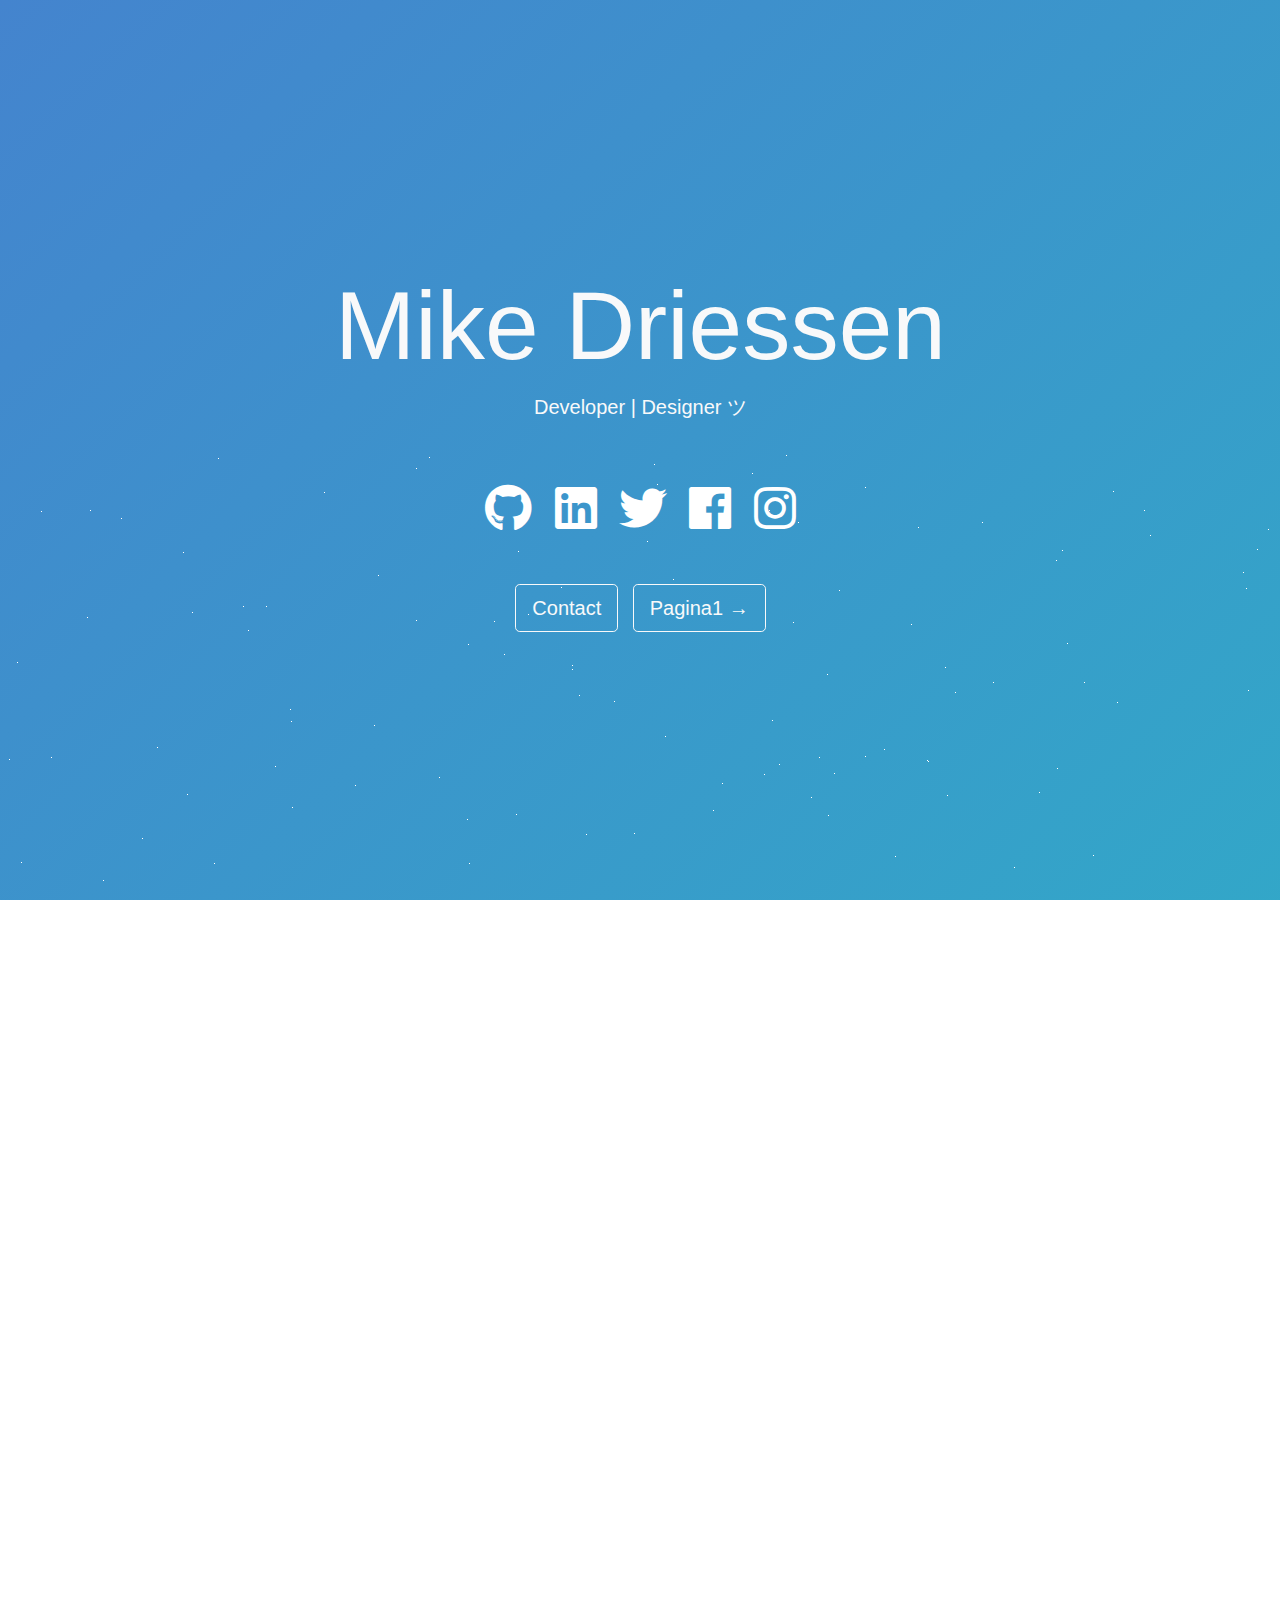
==== index.html @ 8959408a "Added current HTML and CSS makeup" ====
<!DOCTYPE html>
<html data-lt-installed=true style="" lang="en-US">
<head>
	<meta charset=utf-8>
	<meta name=viewport content="width=device-width,initial-scale=1">
	<meta name=theme-color content=#000000>
	<meta name=description content="Mike Driessen - Portfolio">
	<meta property=twitter:image content=/social-image.png>
	<meta property=og:image content=/social-image.png>
	<title>Mike Driessen - Portfolio</title>
	<link rel="stylesheet" href="main.css">
	<link rel="icon" type="image/x-icon" href="images/favicon.ico">
</head>

<body>
	<noscript class=sf-hidden>You need to enable JavaScript to run this app!</noscript>
	<div id=home class="title bg-transparent bgstyle text-light min-vh-100 d-flex align-content-center align-items-center flex-wrap m-0 jumbotron jumbotron-fluid" style="overflow:hidden;background:rgba(0,0,0,0) linear-gradient(136deg,rgb(68,132,206),rgb(26,215,192),rgb(255,155,17),rgb(155,89,182),rgb(255,127,127),rgb(236,240,241)) repeat scroll 0% 0% / 1200% 1200%">
	<div id=stars></div>
		<div class="text-center container">
			<h1 class=display-1>Mike Driessen</h1>
			<div class="Typist lead typist">Developer | Designer ツ</div>
			<div class=p-5>
				<a target=_blank rel="noopener noreferrer" aria-label="Mike's GitHub" href=https://github.com/><i class="fab fa-github fa-3x socialicons"></i></a>
				<a target=_blank rel="noopener noreferrer" aria-label="Mike's LinkedIn" href=https://www.linkedin.com/><i class="fab fa-linkedin fa-3x socialicons"></i></a>
				<a target=_blank rel="noopener noreferrer" aria-label="Mike's Twitter DMs" href=https://www.twitter.com/><i class="fab fa-twitter fa-3x socialicons"></i></a>
				<a target=_blank rel="noopener noreferrer" aria-label="Mike's Facebook" href=https://www.facebook.com/><i class="fab fa-facebook fa-3x socialicons"></i></a>
				<a target=_blank rel="noopener noreferrer" aria-label="Mike's Instagram" href=https://www.instagram.com/><i class="fab fa-instagram fa-3x socialicons"></i></a>
				
				
			</div>
			<!--
			NOW YOU KNOW :)
			<a class="btn btn-outline-light btn-lg" role=button aria-label="Learn more about me" href="https://github.com/" target="_blank">résumé</a>
			<a class="btn btn-outline-light btn-lg" role=button aria-label="Learn more about me" href="https://github.com/" target="_blank" style="margin-left: 10px;">blog</a>
			-->
			<a class="btn btn-outline-light btn-lg" role=button aria-label="Contact" href="mailto:mlh.driessen@live.nl" target="_blank">Contact</a>
			<a class="btn btn-outline-light btn-lg" role=button aria-label="Pagina1" href="Pagina1.html" style="margin-left: 10px;">Pagina1 →</a>
		</div>
	</div>
</body>
</html>
---- main.css ----
.fab {
    -moz-osx-font-smoothing: grayscale;
    -webkit-font-smoothing: antialiased;
    display: inline-block;
    font-style: normal;
    font-variant: normal;
    text-rendering: auto;
    line-height: 1;
}
.fa-3x {
    font-size: 3em;
}
@keyframes fa-spin {
    0% {
        transform: rotate(0deg);
    }
    to {
        transform: rotate(1turn);
    }
}
.fa-facebook:before {
    content: "\f09a";
}
.fa-github:before {
    content: "\f09b";
}
.fa-instagram:before {
    content: "\f16d";
}
.fa-linkedin:before {
    content: "\f08c";
}
.fa-twitter:before {
    content: "\f099";
}
@font-face {
    font-family: "Font Awesome 5 Brands";
    font-style: normal;
    font-weight: normal;
    src: url([data-uri])
        format("woff2");
}
.fab {
    font-family: "Font Awesome 5 Brands";
}


:root {
    --blue: #007bff;
    --indigo: #6610f2;
    --purple: #6f42c1;
    --pink: #e83e8c;
    --red: #dc3545;
    --orange: #fd7e14;
    --yellow: #ffc107;
    --green: #28a745;
    --teal: #20c997;
    --cyan: #17a2b8;
    --white: #fff;
    --gray: #6c757d;
    --gray-dark: #343a40;
    --primary: #007bff;
    --secondary: #6c757d;
    --success: #28a745;
    --info: #17a2b8;
    --warning: #ffc107;
    --danger: #dc3545;
    --light: #f8f9fa;
    --dark: #343a40;
    --breakpoint-xs: 0;
    --breakpoint-sm: 576px;
    --breakpoint-md: 768px;
    --breakpoint-lg: 992px;
    --breakpoint-xl: 1200px;
    --font-family-sans-serif: -apple-system, Inter, BlinkMacSystemFont, "Segoe UI", Roboto, "Helvetica Neue", Arial, "Noto Sans", sans-serif, "Apple Color Emoji", "Segoe UI Emoji", "Segoe UI Symbol", "Noto Color Emoji";
    --font-family-monospace: SFMono-Regular, Menlo, Monaco, Consolas, "Liberation Mono", "Courier New", monospace;
}
*,
:after,
:before {
    box-sizing: border-box;
}
html {
    font-family: sans-serif;
    line-height: 1.15;
    -webkit-text-size-adjust: 100%;
    -webkit-tap-highlight-color: rgba(0, 0, 0, 0);
}
body {
    font-size: 1rem;
    font-weight: 400;
    line-height: 1.5;
    color: #212529;
    text-align: left;
    background-color: #fff;
}
h1 {
    margin-top: 0;
}
a {
    color: #007bff;
    text-decoration: none;
    background-color: transparent;
}
a:hover {
    color: #0056b3;
    text-decoration: underline;
}
a:not([href]):not([class]),
a:not([href]):not([class]):hover {
    color: inherit;
    text-decoration: none;
}
[role="button"] {
    cursor: pointer;
}
::-webkit-file-upload-button {
    font: inherit;
    -webkit-appearance: button;
}
h1 {
    margin-bottom: 0.5rem;
}
.lead {
    font-size: 1.25rem;
}
.lead {
    font-weight: 300;
}
.display-1 {
    font-weight: 300;
    line-height: 1.2;
}
.container {
    width: 100%;
    padding-right: 15px;
    padding-left: 15px;
    margin-right: auto;
    margin-left: auto;
}
@media (min-width: 576px) {
    .container {
        max-width: 540px;
    }
}
@media (min-width: 768px) {
    .container {
        max-width: 720px;
    }
}
@media (min-width: 992px) {
    .container {
        max-width: 960px;
    }
}
@media (min-width: 1200px) {
    .container {
        max-width: 1140px;
    }
}
.btn {
    display: inline-block;
    font-weight: 400;
    text-align: center;
    vertical-align: middle;
    -webkit-user-select: none;
    -ms-user-select: none;
    user-select: none;
    background-color: transparent;
    border: 1px solid transparent;
    transition: color 0.15s ease-in-out, background-color 0.15s ease-in-out, border-color 0.15s ease-in-out, box-shadow 0.15s ease-in-out;
}
@media (prefers-reduced-motion: reduce) {
    .btn {
        transition: none;
    }
}
.btn:hover {
    color: #212529;
    text-decoration: none;
}
.btn.focus,
.btn:focus {
    outline: 0;
    box-shadow: 0 0 0 0.2rem rgba(0, 123, 255, 0.25);
}
.btn.disabled,
.btn:disabled {
    opacity: 0.65;
}
.btn:not(:disabled):not(.disabled) {
    cursor: pointer;
}
.btn-outline-light {
    color: #f8f9fa;
    border-color: #f8f9fa;
}
.btn-outline-light:hover {
    color: #212529;
    background-color: #f8f9fa;
    border-color: #f8f9fa;
}
.btn-outline-light.focus,
.btn-outline-light:focus {
    box-shadow: 0 0 0 0.2rem rgba(248, 249, 250, 0.5);
}
.btn-outline-light.disabled,
.btn-outline-light:disabled {
    color: #f8f9fa;
    background-color: transparent;
}
.btn-outline-light:not(:disabled):not(.disabled).active,
.btn-outline-light:not(:disabled):not(.disabled):active,
.show > .btn-outline-light.dropdown-toggle {
    color: #212529;
    background-color: #f8f9fa;
    border-color: #f8f9fa;
}
.btn-outline-light:not(:disabled):not(.disabled).active:focus,
.btn-outline-light:not(:disabled):not(.disabled):active:focus,
.show > .btn-outline-light.dropdown-toggle:focus {
    box-shadow: 0 0 0 0.2rem rgba(248, 249, 250, 0.5);
}
.btn-lg {
    padding: 0.5rem 1rem;
    font-size: 1.25rem;
    line-height: 1.5;
    border-radius: 0.3rem;
}
.jumbotron {
    padding: 2rem 1rem;
    margin-bottom: 2rem;
}
@media (min-width: 576px) {
    .jumbotron {
        padding: 4rem 2rem;
    }
}
.jumbotron-fluid {
    padding-right: 0;
    padding-left: 0;
    border-radius: 0;
}
@-webkit-keyframes progress-bar-stripes {
    0% {
        background-position: 1rem 0;
    }
    to {
        background-position: 0 0;
    }
}
@keyframes progress-bar-stripes {
    0% {
        background-position: 1rem 0;
    }
    to {
        background-position: 0 0;
    }
}
@-webkit-keyframes spinner-border {
    to {
        transform: rotate(1turn);
    }
}
@keyframes spinner-border {
    to {
        transform: rotate(1turn);
    }
}
@-webkit-keyframes spinner-grow {
    0% {
        transform: scale(0);
    }
    50% {
        opacity: 1;
        transform: none;
    }
}
@keyframes spinner-grow {
    0% {
        transform: scale(0);
    }
    50% {
        opacity: 1;
        transform: none;
    }
}
.bg-transparent {
    background-color: transparent !important;
}
.d-flex {
    display: flex !important;
}
.flex-wrap {
    flex-wrap: wrap !important;
}
.align-items-center {
    align-items: center !important;
}
.align-content-center {
    align-content: center !important;
}
@supports ((position: -webkit-sticky) or (position: sticky)) {
    .sticky-top {
        position: -webkit-sticky;
        position: sticky;
        top: 0;
        z-index: 1020;
    }
}
.min-vh-100 {
    min-height: 100vh !important;
}
.m-0 {
    margin: 0 !important;
}
.p-5 {
    padding: 3rem !important;
}
.text-center {
    text-align: center !important;
}
.text-light {
    color: #f8f9fa !important;
}
@-webkit-keyframes animStar {
    0% {
        transform: translateY(0);
    }
    to {
        transform: translateY(-2000px);
    }
}
@keyframes animStar {
    0% {
        transform: translateY(0);
    }
    to {
        transform: translateY(-2000px);
    }
}
@-webkit-keyframes BackgroundAnimation {
    0% {
        background-position: 0 7%;
    }
    50% {
        background-position: 100% 94%;
    }
    to {
        background-position: 0 7%;
    }
}
@keyframes BackgroundAnimation {
    0% {
        background-position: 0 7%;
    }
    50% {
        background-position: 100% 94%;
    }
    to {
        background-position: 0 7%;
    }
}
@-webkit-keyframes progress {
    0% {
        transform: scaleX(0);
        transform-origin: left;
    }
    to {
        transform-origin: left;
        transform: scaleX(1);
    }
}
@keyframes progress {
    0% {
        transform: scaleX(0);
        transform-origin: left;
    }
    to {
        transform-origin: left;
        transform: scaleX(1);
    }
}
html {
    font-size: 14px;
    scroll-behavior: smooth;
}
@media (min-width: 768px) {
    html {
        font-size: 16px;
    }
}
body {
    margin: 0;
    font-family: -apple-system, Inter, BlinkMacSystemFont, "Segoe UI", "Roboto", "Oxygen", "Ubuntu", "Cantarell", "Fira Sans", "Droid Sans", "Helvetica Neue", sans-serif;
    -webkit-font-smoothing: antialiased;
    -moz-osx-font-smoothing: grayscale;
}
.bgstyle {
    background-size: 1200% 1200%;
    -webkit-animation: BackgroundAnimation 70s ease infinite;
    animation: BackgroundAnimation 70s ease infinite;
}
.socialicons {
    color: #fff;
}
.socialicons,
.socialicons:hover {
    padding-left: 5px;
    padding-right: 5px;
    transition: all 0.8s;
    margin: 4px;
}
.socialicons:hover {
    color: #000;
}
.title {
    height: 100%;
    left: 0;
    right: 0;
    color: #fff;
    text-align: center;
    margin-top: 0;
}
.typist {
    min-height: 6rem;
}
@media (min-width: 360px) {
    .typist {
        min-height: 4rem;
    }
}
@media (min-width: 768px) {
    .typist {
        min-height: 2.5rem;
    }
}
#stars {
    -webkit-animation: animStar 50s linear infinite;
    animation: animStar 50s linear infinite;
}
#stars,
#stars:after {
    width: 1px;
    height: 1px;
    background: transparent;
    box-shadow: 779px 1331px #fff, 324px 42px #fff, 303px 586px #fff, 1312px 276px #fff, 451px 625px #fff, 521px 1931px #fff, 1087px 1871px #fff, 36px 1546px #fff, 132px 934px #fff, 1698px 901px #fff, 1418px 664px #fff, 1448px 1157px #fff,
        1084px 232px #fff, 347px 1776px #fff, 1722px 243px #fff, 1629px 835px #fff, 479px 969px #fff, 1231px 960px #fff, 586px 384px #fff, 164px 527px #fff, 8px 646px #fff, 1150px 1126px #fff, 665px 1357px #fff, 1556px 1982px #fff,
        1260px 1961px #fff, 1675px 1741px #fff, 1843px 1514px #fff, 718px 1628px #fff, 242px 1343px #fff, 1497px 1880px #fff, 1364px 230px #fff, 1739px 1302px #fff, 636px 959px #fff, 304px 686px #fff, 614px 751px #fff, 1935px 816px #fff,
        1428px 60px #fff, 355px 335px #fff, 1594px 158px #fff, 90px 60px #fff, 1553px 162px #fff, 1239px 1825px #fff, 1945px 587px #fff, 749px 1785px #fff, 1987px 1172px #fff, 1301px 1237px #fff, 1039px 342px #fff, 1585px 1481px #fff,
        995px 1048px #fff, 524px 932px #fff, 214px 413px #fff, 1701px 1300px #fff, 1037px 1613px #fff, 1871px 996px #fff, 1360px 1635px #fff, 1110px 1313px #fff, 412px 1783px #fff, 1949px 177px #fff, 903px 1854px #fff, 700px 1936px #fff,
        378px 125px #fff, 308px 834px #fff, 1118px 962px #fff, 1350px 1929px #fff, 781px 1811px #fff, 561px 137px #fff, 757px 1148px #fff, 1670px 1979px #fff, 343px 739px #fff, 945px 795px #fff, 576px 1903px #fff, 1078px 1436px #fff,
        1583px 450px #fff, 1366px 474px #fff, 297px 1873px #fff, 192px 162px #fff, 1624px 1633px #fff, 59px 453px #fff, 82px 1872px #fff, 1933px 498px #fff, 1966px 1974px #fff, 1975px 1688px #fff, 779px 314px #fff, 1858px 1543px #fff,
        73px 1507px #fff, 1693px 975px #fff, 1683px 108px #fff, 1768px 1654px #fff, 654px 14px #fff, 494px 171px #fff, 1689px 1895px #fff, 1660px 263px #fff, 1031px 903px #fff, 1203px 1393px #fff, 1333px 1421px #fff, 1113px 41px #fff,
        1206px 1645px #fff, 1325px 1635px #fff, 142px 388px #fff, 572px 215px #fff, 1535px 296px #fff, 1419px 407px #fff, 1379px 1003px #fff, 329px 469px #fff, 1791px 1652px #fff, 935px 1802px #fff, 1330px 1820px #fff, 421px 1933px #fff,
        828px 365px #fff, 275px 316px #fff, 707px 960px #fff, 1605px 1554px #fff, 625px 58px #fff, 717px 1697px #fff, 1669px 246px #fff, 1925px 322px #fff, 1154px 1803px #fff, 1929px 295px #fff, 1248px 240px #fff, 1045px 1755px #fff,
        166px 942px #fff, 1888px 1773px #fff, 678px 1963px #fff, 1370px 569px #fff, 1974px 1400px #fff, 1786px 460px #fff, 51px 307px #fff, 784px 1400px #fff, 730px 1258px #fff, 1712px 393px #fff, 416px 170px #fff, 1797px 1932px #fff,
        572px 219px #fff, 1557px 1856px #fff, 218px 8px #fff, 348px 1334px #fff, 469px 413px #fff, 385px 1738px #fff, 1357px 1818px #fff, 240px 942px #fff, 248px 1847px #fff, 1535px 806px #fff, 236px 1514px #fff, 1429px 1556px #fff,
        73px 1633px #fff, 1398px 1121px #fff, 671px 1301px #fff, 1404px 1663px #fff, 740px 1018px #fff, 1600px 377px #fff, 785px 514px #fff, 112px 1084px #fff, 1915px 1887px #fff, 1463px 1848px #fff, 687px 1115px #fff, 1268px 1768px #fff,
        1729px 1425px #fff, 1284px 1022px #fff, 801px 974px #fff, 1975px 1317px #fff, 1354px 834px #fff, 1446px 1484px #fff, 1283px 1786px #fff, 11px 523px #fff, 1842px 236px #fff, 1355px 654px #fff, 429px 7px #fff, 1033px 1128px #fff,
        157px 297px #fff, 545px 635px #fff, 52px 1080px #fff, 827px 1520px #fff, 1121px 490px #fff, 9px 309px #fff, 1744px 1586px #fff, 1014px 417px #fff, 1534px 524px #fff, 958px 552px #fff, 1403px 1496px #fff, 387px 703px #fff,
        1522px 548px #fff, 1355px 282px #fff, 1532px 601px #fff, 1838px 790px #fff, 290px 259px #fff, 295px 598px #fff, 1601px 539px #fff, 1561px 1272px #fff, 34px 1922px #fff, 1024px 543px #fff, 467px 369px #fff, 722px 333px #fff,
        1976px 1255px #fff, 766px 983px #fff, 1582px 1285px #fff, 12px 512px #fff, 617px 1410px #fff, 682px 577px #fff, 1334px 1438px #fff, 439px 327px #fff, 1617px 1661px #fff, 673px 129px #fff, 794px 941px #fff, 1386px 1902px #fff,
        37px 1353px #fff, 1467px 1353px #fff, 416px 18px #fff, 187px 344px #fff, 200px 1898px #fff, 1491px 1619px #fff, 811px 347px #fff, 924px 1827px #fff, 945px 217px #fff, 1735px 1228px #fff, 379px 1890px #fff, 79px 761px #fff,
        825px 1837px #fff, 1980px 1558px #fff, 1308px 1573px #fff, 1488px 1726px #fff, 382px 1208px #fff, 522px 595px #fff, 1277px 1898px #fff, 354px 552px #fff, 161px 1784px #fff, 614px 251px #fff, 526px 1576px #fff, 17px 212px #fff,
        179px 996px #fff, 467px 1208px #fff, 1944px 1838px #fff, 1140px 1093px #fff, 858px 1007px #fff, 200px 1064px #fff, 423px 1964px #fff, 1945px 439px #fff, 1377px 689px #fff, 1120px 1437px #fff, 1876px 668px #fff, 907px 1324px #fff,
        343px 1976px #fff, 1816px 1501px #fff, 1849px 177px #fff, 647px 91px #fff, 1984px 1012px #fff, 1336px 1300px #fff, 128px 648px #fff, 305px 1060px #fff, 1324px 826px #fff, 1263px 1314px #fff, 1801px 629px #fff, 1614px 1555px #fff,
        1634px 90px #fff, 1603px 452px #fff, 891px 1984px #fff, 1556px 1906px #fff, 121px 68px #fff, 1676px 1714px #fff, 516px 936px #fff, 1947px 1492px #fff, 1455px 1519px #fff, 45px 602px #fff, 205px 1039px #fff, 793px 172px #fff,
        1562px 1739px #fff, 1056px 110px #fff, 1512px 379px #fff, 1795px 1621px #fff, 1848px 607px #fff, 262px 1719px #fff, 477px 991px #fff, 483px 883px #fff, 1239px 1197px #fff, 1496px 647px #fff, 1649px 25px #fff, 1491px 1946px #fff,
        119px 996px #fff, 179px 1472px #fff, 1341px 808px #fff, 1565px 1700px #fff, 407px 1544px #fff, 1754px 357px #fff, 1288px 981px #fff, 902px 1997px #fff, 1755px 1668px #fff, 186px 877px #fff, 1202px 1882px #fff, 461px 1213px #fff,
        1400px 748px #fff, 1969px 1899px #fff, 809px 522px #fff, 514px 1219px #fff, 374px 275px #fff, 938px 1973px #fff, 357px 552px #fff, 144px 1722px #fff, 1572px 912px #fff, 402px 1858px #fff, 1544px 1195px #fff, 667px 1257px #fff,
        727px 1496px #fff, 993px 232px #fff, 1772px 313px #fff, 1040px 1590px #fff, 1204px 1973px #fff, 1268px 79px #fff, 1555px 1048px #fff, 986px 1707px #fff, 978px 1710px #fff, 713px 360px #fff, 407px 863px #fff, 461px 736px #fff,
        284px 1608px #fff, 103px 430px #fff, 1283px 1319px #fff, 977px 1186px #fff, 1966px 1516px #fff, 1287px 1129px #fff, 70px 1098px #fff, 1189px 889px #fff, 1126px 1734px #fff, 309px 1292px #fff, 879px 764px #fff, 65px 473px #fff,
        1003px 1959px #fff, 658px 791px #fff, 402px 1576px #fff, 35px 622px #fff, 529px 1589px #fff, 164px 666px #fff, 1876px 1290px #fff, 1541px 526px #fff, 270px 1297px #fff, 440px 865px #fff, 1500px 802px #fff, 182px 1754px #fff,
        1264px 892px #fff, 272px 1249px #fff, 1289px 1535px #fff, 190px 1646px #fff, 955px 242px #fff, 1456px 1597px #fff, 1727px 1983px #fff, 635px 801px #fff, 226px 455px #fff, 1396px 1710px #fff, 849px 1863px #fff, 237px 1264px #fff,
        839px 140px #fff, 1122px 735px #fff, 1280px 15px #fff, 1318px 242px #fff, 1819px 1148px #fff, 333px 1392px #fff, 1949px 553px #fff, 1878px 1332px #fff, 467px 548px #fff, 1812px 1082px #fff, 1067px 193px #fff, 243px 156px #fff,
        483px 1616px #fff, 1714px 933px #fff, 759px 1800px #fff, 1822px 995px #fff, 1877px 572px #fff, 581px 1084px #fff, 107px 732px #fff, 642px 1837px #fff, 166px 1493px #fff, 1555px 198px #fff, 819px 307px #fff, 947px 345px #fff,
        827px 224px #fff, 927px 1394px #fff, 540px 467px #fff, 1093px 405px #fff, 1140px 927px #fff, 130px 529px #fff, 33px 1980px #fff, 1147px 1663px #fff, 1616px 1436px #fff, 528px 710px #fff, 798px 1100px #fff, 505px 1480px #fff,
        899px 641px #fff, 1909px 1949px #fff, 1311px 964px #fff, 979px 1301px #fff, 1393px 969px #fff, 1793px 1886px #fff, 292px 357px #fff, 1196px 1718px #fff, 1290px 1994px #fff, 537px 1973px #fff, 1181px 1674px #fff, 1740px 1566px #fff,
        1307px 265px #fff, 922px 522px #fff, 1892px 472px #fff, 384px 1746px #fff, 392px 1098px #fff, 647px 548px #fff, 390px 1498px #fff, 1246px 138px #fff, 730px 876px #fff, 192px 1472px #fff, 1790px 1789px #fff, 928px 311px #fff,
        1253px 1647px #fff, 747px 1921px #fff, 1561px 1025px #fff, 1533px 1292px #fff, 1985px 195px #fff, 728px 729px #fff, 1712px 1936px #fff, 512px 1717px #fff, 1528px 483px #fff, 313px 1642px #fff, 281px 1849px #fff, 1212px 799px #fff,
        435px 1191px #fff, 1422px 611px #fff, 1718px 1964px #fff, 411px 944px #fff, 210px 636px #fff, 1502px 1295px #fff, 1434px 349px #fff, 769px 60px #fff, 747px 1053px #fff, 789px 504px #fff, 1436px 1264px #fff, 1893px 1225px #fff,
        1394px 1788px #fff, 1108px 1317px #fff, 1673px 1395px #fff, 854px 1010px #fff, 1705px 80px #fff, 1858px 148px #fff, 1729px 344px #fff, 1388px 664px #fff, 895px 406px #fff, 1479px 157px #fff, 1441px 1157px #fff, 552px 1900px #fff,
        516px 364px #fff, 1647px 189px #fff, 1427px 1071px #fff, 785px 729px #fff, 1080px 1710px #fff, 504px 204px #fff, 1177px 1622px #fff, 657px 34px #fff, 1296px 1099px #fff, 248px 180px #fff, 1212px 1568px #fff, 667px 1562px #fff,
        695px 841px #fff, 1608px 1247px #fff, 751px 882px #fff, 87px 167px #fff, 607px 1368px #fff, 1363px 1203px #fff, 1836px 317px #fff, 1668px 1703px #fff, 830px 1154px #fff, 1721px 1398px #fff, 1601px 1280px #fff, 976px 874px #fff,
        1743px 254px #fff, 1020px 1815px #fff, 1670px 1766px #fff, 1890px 735px #fff, 1379px 136px #fff, 1864px 695px #fff, 206px 965px #fff, 1404px 1932px #fff, 1923px 1360px #fff, 247px 682px #fff, 519px 1708px #fff, 645px 750px #fff,
        1164px 1204px #fff, 834px 323px #fff, 172px 1350px #fff, 213px 972px #fff, 1837px 190px #fff, 285px 1806px #fff, 1047px 1299px #fff, 1548px 825px #fff, 1730px 324px #fff, 1346px 1909px #fff, 772px 270px #fff, 345px 1190px #fff,
        478px 1433px #fff, 1479px 25px #fff, 1994px 1830px #fff, 1744px 732px #fff, 20px 1635px #fff, 690px 1795px #fff, 1594px 569px #fff, 579px 245px #fff, 1398px 733px #fff, 408px 1352px #fff, 1774px 120px #fff, 1152px 1370px #fff,
        1698px 1810px #fff, 710px 1450px #fff, 665px 286px #fff, 493px 1720px #fff, 786px 5px #fff, 637px 1140px #fff, 764px 324px #fff, 927px 310px #fff, 938px 1424px #fff, 1884px 744px #fff, 913px 462px #fff, 1831px 1936px #fff,
        1527px 249px #fff, 36px 1381px #fff, 1597px 581px #fff, 1530px 355px #fff, 949px 459px #fff, 799px 828px #fff, 242px 1471px #fff, 654px 797px #fff, 796px 594px #fff, 1365px 678px #fff, 752px 23px #fff, 1630px 541px #fff,
        982px 72px #fff, 1733px 1831px #fff, 21px 412px #fff, 775px 998px #fff, 335px 1945px #fff, 264px 583px #fff, 158px 1311px #fff, 528px 164px #fff, 1978px 574px #fff, 717px 1203px #fff, 734px 1591px #fff, 1555px 820px #fff,
        16px 1943px #fff, 1625px 1177px #fff, 1236px 690px #fff, 1585px 1590px #fff, 1737px 1728px #fff, 721px 698px #fff, 1804px 1186px #fff, 166px 980px #fff, 1850px 230px #fff, 330px 1712px #fff, 95px 797px #fff, 1948px 1078px #fff,
        469px 939px #fff, 1269px 1899px #fff, 955px 1220px #fff, 1137px 1075px #fff, 312px 1293px #fff, 986px 1762px #fff, 1103px 1238px #fff, 428px 1993px #fff, 355px 570px #fff, 977px 1836px #fff, 1395px 1092px #fff, 276px 913px #fff,
        1743px 656px #fff, 773px 502px #fff, 1686px 1322px #fff, 1516px 1945px #fff, 1334px 501px #fff, 266px 156px #fff, 455px 655px #fff, 798px 72px #fff, 1059px 1259px #fff, 1402px 1687px #fff, 236px 1329px #fff, 1455px 786px #fff,
        146px 1228px #fff, 1851px 823px #fff, 1062px 100px #fff, 1220px 953px #fff, 20px 1826px #fff, 36px 1063px #fff, 1525px 338px #fff, 790px 1521px #fff, 741px 1099px #fff, 288px 1489px #fff, 700px 1060px #fff, 390px 1071px #fff,
        411px 1036px #fff, 1853px 1072px #fff, 1446px 1085px #fff, 1164px 874px #fff, 924px 925px #fff, 291px 271px #fff, 1257px 1964px #fff, 1580px 1352px #fff, 1507px 1216px #fff, 211px 956px #fff, 985px 1195px #fff, 975px 1640px #fff,
        518px 101px #fff, 663px 1395px #fff, 914px 532px #fff, 145px 1320px #fff, 69px 1397px #fff, 982px 523px #fff, 257px 725px #fff, 1599px 831px #fff, 1636px 1513px #fff, 1250px 1158px #fff, 1132px 604px #fff, 183px 102px #fff,
        1057px 318px #fff, 1247px 1835px #fff, 1983px 1110px #fff, 1077px 1455px #fff, 921px 1770px #fff, 806px 1350px #fff, 1938px 1992px #fff, 855px 1260px #fff, 902px 1345px #fff, 658px 1908px #fff, 1845px 679px #fff, 712px 1482px #fff,
        595px 950px #fff, 1784px 1992px #fff, 1847px 1785px #fff, 691px 1004px #fff, 175px 1179px #fff, 1666px 1911px #fff, 41px 61px #fff, 971px 1080px #fff, 1830px 1450px #fff, 1351px 1518px #fff, 1257px 99px #fff, 1395px 1498px #fff,
        1117px 252px #fff, 1779px 597px #fff, 1346px 729px #fff, 1108px 1144px #fff, 402px 691px #fff, 72px 496px #fff, 1673px 1604px #fff, 1497px 974px #fff, 1865px 1664px #fff, 88px 806px #fff, 918px 77px #fff, 244px 1118px #fff,
        256px 1820px #fff, 1851px 1840px #fff, 605px 1851px #fff, 634px 383px #fff, 865px 37px #fff, 943px 1024px #fff, 1951px 177px #fff, 1097px 523px #fff, 985px 1700px #fff, 1243px 122px #fff, 768px 1070px #fff, 468px 194px #fff,
        320px 1867px #fff, 1850px 185px #fff, 380px 1616px #fff, 468px 1294px #fff, 1122px 1743px #fff, 884px 299px #fff, 1300px 1917px #fff, 1860px 396px #fff, 1270px 990px #fff, 529px 733px #fff, 1975px 1347px #fff, 1885px 685px #fff,
        226px 506px #fff, 651px 878px #fff, 1323px 680px #fff, 1284px 680px #fff, 238px 1967px #fff, 911px 174px #fff, 1111px 521px #fff, 1150px 85px #fff, 794px 502px #fff, 484px 1856px #fff, 1809px 368px #fff, 112px 953px #fff,
        590px 1009px #fff, 1655px 311px #fff, 100px 1026px #fff, 1803px 352px #fff, 865px 306px #fff, 1077px 1019px #fff, 1335px 872px #fff, 1647px 1298px #fff, 1233px 1387px #fff, 698px 1036px #fff, 659px 1860px #fff, 388px 1412px #fff,
        1212px 458px #fff, 755px 1468px #fff, 696px 1654px #fff, 1144px 60px #fff;
}
#stars:after {
    content: "";
    position: absolute;
    top: 2000px;
}
.display-1 {
    font-size: 4.2375rem;
}
@media (min-width: 576px) {
    .display-1 {
        font-size: 4.96677rem;
    }
}
@media (min-width: 768px) {
    .display-1 {
        font-size: 6.02782rem;
    }
}
@keyframes animation-16jpnkj {
    0% {
        background-position: -200px 0px;
    }
    100% {
        background-position: calc(100% + 200px) 0px;
    }
}
@keyframes animation-16jpnkj {
    0% {
        background-position: -200px 0px;
    }
    100% {
        background-position: calc(100% + 200px) 0px;
    }
}
.sf-hidden {
    display: none !important;
}
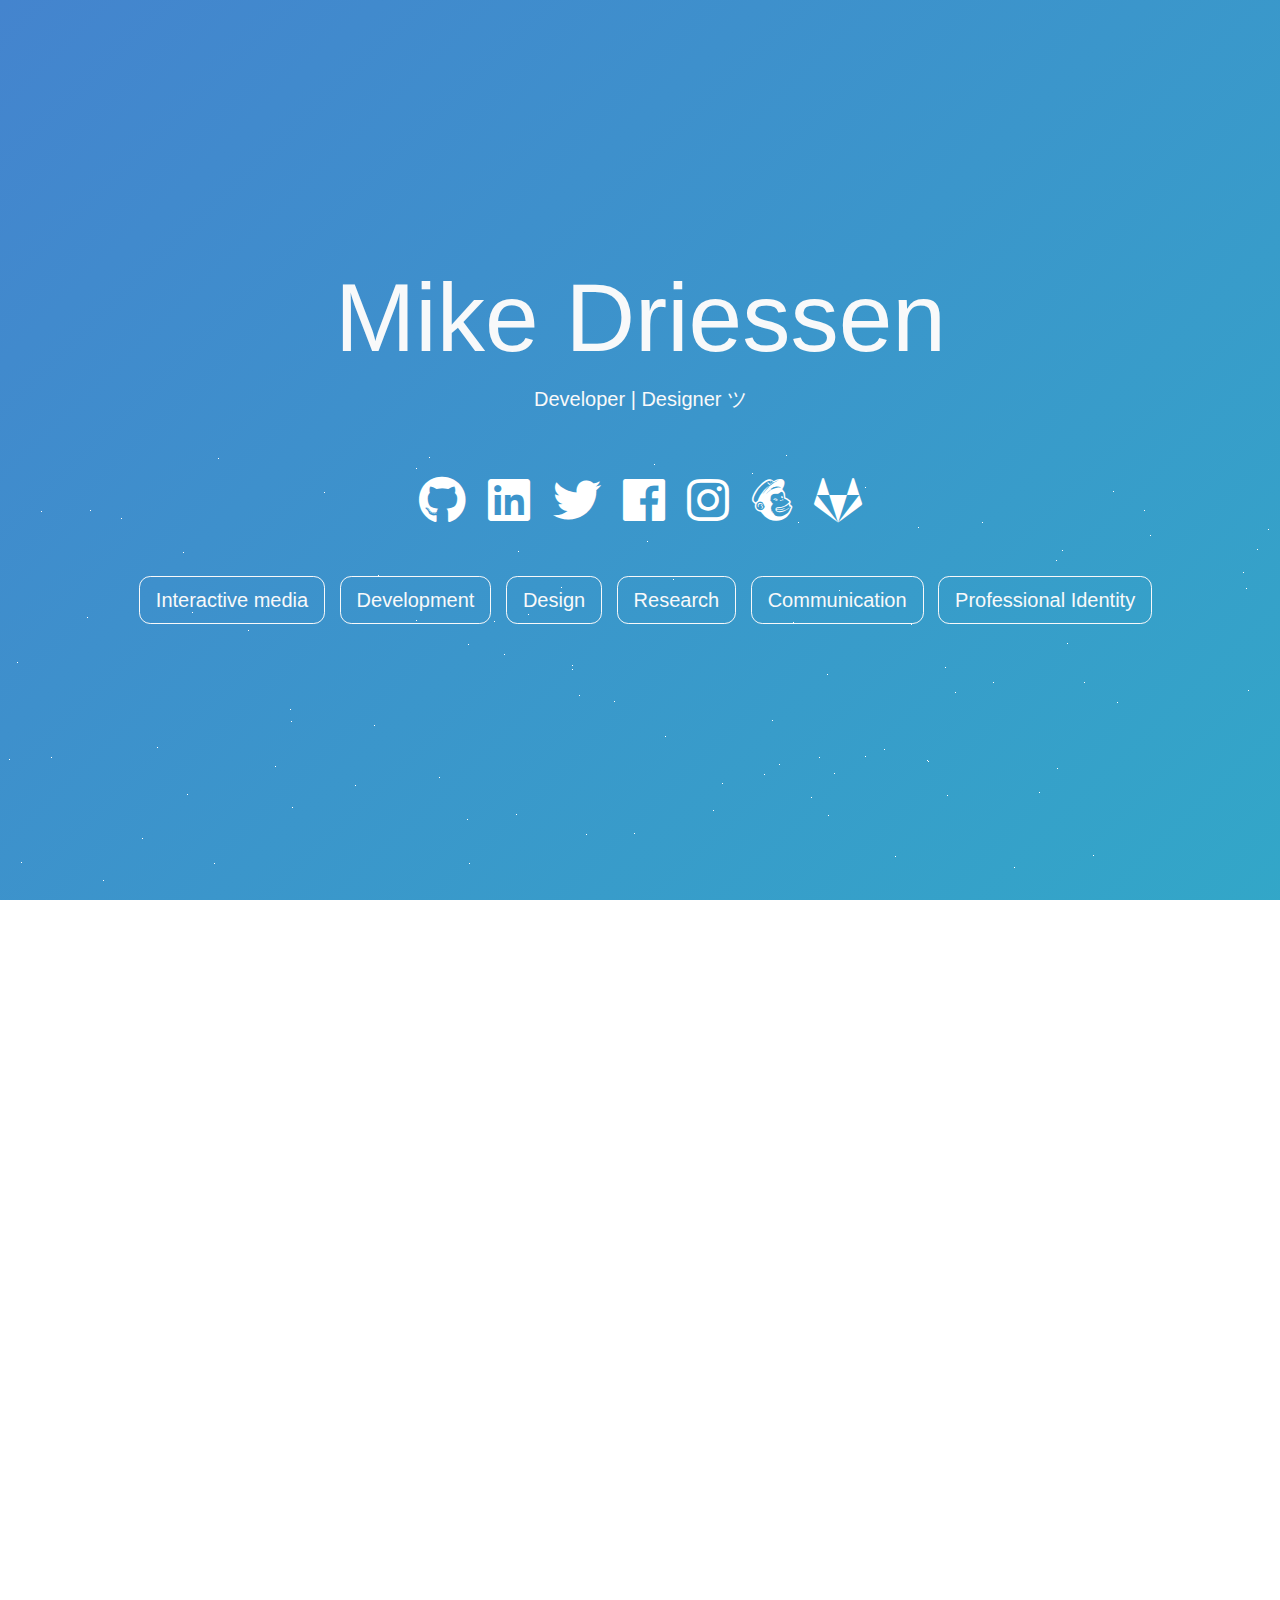
==== commit 44c1ca79: "Added files from resent update" ====
--- a/index.html
+++ b/index.html
@@ -1,41 +1,45 @@
-<!DOCTYPE html>
-<html data-lt-installed=true style="" lang="en-US">
-<head>
-	<meta charset=utf-8>
-	<meta name=viewport content="width=device-width,initial-scale=1">
-	<meta name=theme-color content=#000000>
-	<meta name=description content="Mike Driessen - Portfolio">
-	<meta property=twitter:image content=/social-image.png>
-	<meta property=og:image content=/social-image.png>
-	<title>Mike Driessen - Portfolio</title>
-	<link rel="stylesheet" href="main.css">
-	<link rel="icon" type="image/x-icon" href="images/favicon.ico">
-</head>
-
-<body>
-	<noscript class=sf-hidden>You need to enable JavaScript to run this app!</noscript>
-	<div id=home class="title bg-transparent bgstyle text-light min-vh-100 d-flex align-content-center align-items-center flex-wrap m-0 jumbotron jumbotron-fluid" style="overflow:hidden;background:rgba(0,0,0,0) linear-gradient(136deg,rgb(68,132,206),rgb(26,215,192),rgb(255,155,17),rgb(155,89,182),rgb(255,127,127),rgb(236,240,241)) repeat scroll 0% 0% / 1200% 1200%">
-	<div id=stars></div>
-		<div class="text-center container">
-			<h1 class=display-1>Mike Driessen</h1>
-			<div class="Typist lead typist">Developer | Designer ツ</div>
-			<div class=p-5>
-				<a target=_blank rel="noopener noreferrer" aria-label="Mike's GitHub" href=https://github.com/><i class="fab fa-github fa-3x socialicons"></i></a>
-				<a target=_blank rel="noopener noreferrer" aria-label="Mike's LinkedIn" href=https://www.linkedin.com/><i class="fab fa-linkedin fa-3x socialicons"></i></a>
-				<a target=_blank rel="noopener noreferrer" aria-label="Mike's Twitter DMs" href=https://www.twitter.com/><i class="fab fa-twitter fa-3x socialicons"></i></a>
-				<a target=_blank rel="noopener noreferrer" aria-label="Mike's Facebook" href=https://www.facebook.com/><i class="fab fa-facebook fa-3x socialicons"></i></a>
-				<a target=_blank rel="noopener noreferrer" aria-label="Mike's Instagram" href=https://www.instagram.com/><i class="fab fa-instagram fa-3x socialicons"></i></a>
-				
-				
-			</div>
-			<!--
-			NOW YOU KNOW :)
-			<a class="btn btn-outline-light btn-lg" role=button aria-label="Learn more about me" href="https://github.com/" target="_blank">résumé</a>
-			<a class="btn btn-outline-light btn-lg" role=button aria-label="Learn more about me" href="https://github.com/" target="_blank" style="margin-left: 10px;">blog</a>
-			-->
-			<a class="btn btn-outline-light btn-lg" role=button aria-label="Contact" href="mailto:mlh.driessen@live.nl" target="_blank">Contact</a>
-			<a class="btn btn-outline-light btn-lg" role=button aria-label="Pagina1" href="Pagina1.html" style="margin-left: 10px;">Pagina1 →</a>
-		</div>
-	</div>
-</body>
-</html>
+<!DOCTYPE html>
+<html data-lt-installed=true style="" lang="en-US">
+<head>
+	<meta charset=utf-8>
+	<meta name=viewport content="width=device-width,initial-scale=1">
+	<meta name=theme-color content=#000000>
+	<meta name=description content="Mike Driessen - Portfolio">
+	<meta property=twitter:image content=/social-image.png>
+	<meta property=og:image content=/social-image.png>
+	<title>Mike Driessen - Portfolio</title>
+	<link rel="stylesheet" href="main.css">
+	<link rel="icon" type="image/x-icon" href="images/favicon.ico">
+</head>
+
+<body>
+<noscript class=sf-hidden>You need to enable JavaScript to run this app!</noscript>
+<div id=home class="title bg-transparent bgstyle text-light min-vh-100 d-flex align-content-center align-items-center flex-wrap m-0 jumbotron jumbotron-fluid" style="overflow:hidden;background:rgba(0,0,0,0) linear-gradient(136deg,rgb(68,132,206),rgb(26,215,192),rgb(255,155,17),rgb(155,89,182),rgb(255,127,127),rgb(236,240,241)) repeat scroll 0% 0% / 1200% 1200%">
+	<div id=stars></div>
+	<div class="text-center container">
+		<h1 class=display-1>Mike Driessen</h1>
+		<div class="Typist lead typist">Developer | Designer ツ</div>
+		<div class=p-5>
+			<a target=_blank rel="noopener noreferrer" aria-label="Mike's GitHub" href=https://github.com/><i class="fab fa-github fa-3x socialicons"></i></a>
+			<a target=_blank rel="noopener noreferrer" aria-label="Mike's LinkedIn" href=https://www.linkedin.com/><i class="fab fa-linkedin fa-3x socialicons"></i></a>
+			<a target=_blank rel="noopener noreferrer" aria-label="Mike's Twitter DMs" href=https://www.twitter.com/><i class="fab fa-twitter fa-3x socialicons"></i></a>
+			<a target=_blank rel="noopener noreferrer" aria-label="Mike's Facebook" href=https://www.facebook.com/><i class="fab fa-facebook fa-3x socialicons"></i></a>
+			<a target=_blank rel="noopener noreferrer" aria-label="Mike's Instagram" href=https://www.instagram.com/><i class="fab fa-instagram fa-3x socialicons"></i></a>
+			<a target=_blank rel="noopener noreferrer" aria-label="Contact" href="mailto:mlh.driessen@live.nl" ><i class="fab fa-mail fa-3x socialicons"></i></a>
+			<a target=_blank rel="noopener noreferrer" aria-label="Mike's GitLab" href=https://git.fhict.nl/I455620 ><i class="fab fa-gitlab fa-3x socialicons"></i></a>
+
+
+		</div>
+		<a class="btn btn-outline-light btn-lg" role=button aria-label="Interactive media" href="../PORTFOLIO%20WEBSITE/Pages/Interactive_media.html" style="margin-left: 10px;">Interactive media</a>
+		<a class="btn btn-outline-light btn-lg" role=button aria-label="Development" href="../PORTFOLIO%20WEBSITE/Pages/Development.html" style="margin-left: 10px;">Development</a>
+		<a class="btn btn-outline-light btn-lg" role=button aria-label="Design" href="../PORTFOLIO%20WEBSITE/Pages/Design.html" style="margin-left: 10px;">Design</a>
+		<a class="btn btn-outline-light btn-lg" role=button aria-label="Research" href="../PORTFOLIO%20WEBSITE/Pages/Research.html" style="margin-left: 10px;">Research</a>
+		<a class="btn btn-outline-light btn-lg" role=button aria-label="Communication" href="../PORTFOLIO%20WEBSITE/Pages/Communication.html" style="margin-left: 10px;">Communication</a>
+		<a class="btn btn-outline-light btn-lg" role=button aria-label="Professional Identity" href="../PORTFOLIO%20WEBSITE/Pages/Professional_Identity.html" style="margin-left: 10px;">Professional Identity</a>
+	</div>
+</div>
+</body>
+</html>
+
+
+
--- a/main.css
+++ b/main.css
@@ -1,543 +1,558 @@
-.fab {
-    -moz-osx-font-smoothing: grayscale;
-    -webkit-font-smoothing: antialiased;
-    display: inline-block;
-    font-style: normal;
-    font-variant: normal;
-    text-rendering: auto;
-    line-height: 1;
-}
-.fa-3x {
-    font-size: 3em;
-}
-@keyframes fa-spin {
-    0% {
-        transform: rotate(0deg);
-    }
-    to {
-        transform: rotate(1turn);
-    }
-}
-.fa-facebook:before {
-    content: "\f09a";
-}
-.fa-github:before {
-    content: "\f09b";
-}
-.fa-instagram:before {
-    content: "\f16d";
-}
-.fa-linkedin:before {
-    content: "\f08c";
-}
-.fa-twitter:before {
-    content: "\f099";
-}
-@font-face {
-    font-family: "Font Awesome 5 Brands";
-    font-style: normal;
-    font-weight: normal;
-    src: url([data-uri])
-        format("woff2");
-}
-.fab {
-    font-family: "Font Awesome 5 Brands";
-}
-
-
-:root {
-    --blue: #007bff;
-    --indigo: #6610f2;
-    --purple: #6f42c1;
-    --pink: #e83e8c;
-    --red: #dc3545;
-    --orange: #fd7e14;
-    --yellow: #ffc107;
-    --green: #28a745;
-    --teal: #20c997;
-    --cyan: #17a2b8;
-    --white: #fff;
-    --gray: #6c757d;
-    --gray-dark: #343a40;
-    --primary: #007bff;
-    --secondary: #6c757d;
-    --success: #28a745;
-    --info: #17a2b8;
-    --warning: #ffc107;
-    --danger: #dc3545;
-    --light: #f8f9fa;
-    --dark: #343a40;
-    --breakpoint-xs: 0;
-    --breakpoint-sm: 576px;
-    --breakpoint-md: 768px;
-    --breakpoint-lg: 992px;
-    --breakpoint-xl: 1200px;
-    --font-family-sans-serif: -apple-system, Inter, BlinkMacSystemFont, "Segoe UI", Roboto, "Helvetica Neue", Arial, "Noto Sans", sans-serif, "Apple Color Emoji", "Segoe UI Emoji", "Segoe UI Symbol", "Noto Color Emoji";
-    --font-family-monospace: SFMono-Regular, Menlo, Monaco, Consolas, "Liberation Mono", "Courier New", monospace;
-}
-*,
-:after,
-:before {
-    box-sizing: border-box;
-}
-html {
-    font-family: sans-serif;
-    line-height: 1.15;
-    -webkit-text-size-adjust: 100%;
-    -webkit-tap-highlight-color: rgba(0, 0, 0, 0);
-}
-body {
-    font-size: 1rem;
-    font-weight: 400;
-    line-height: 1.5;
-    color: #212529;
-    text-align: left;
-    background-color: #fff;
-}
-h1 {
-    margin-top: 0;
-}
-a {
-    color: #007bff;
-    text-decoration: none;
-    background-color: transparent;
-}
-a:hover {
-    color: #0056b3;
-    text-decoration: underline;
-}
-a:not([href]):not([class]),
-a:not([href]):not([class]):hover {
-    color: inherit;
-    text-decoration: none;
-}
-[role="button"] {
-    cursor: pointer;
-}
-::-webkit-file-upload-button {
-    font: inherit;
-    -webkit-appearance: button;
-}
-h1 {
-    margin-bottom: 0.5rem;
-}
-.lead {
-    font-size: 1.25rem;
-}
-.lead {
-    font-weight: 300;
-}
-.display-1 {
-    font-weight: 300;
-    line-height: 1.2;
-}
-.container {
-    width: 100%;
-    padding-right: 15px;
-    padding-left: 15px;
-    margin-right: auto;
-    margin-left: auto;
-}
-@media (min-width: 576px) {
-    .container {
-        max-width: 540px;
-    }
-}
-@media (min-width: 768px) {
-    .container {
-        max-width: 720px;
-    }
-}
-@media (min-width: 992px) {
-    .container {
-        max-width: 960px;
-    }
-}
-@media (min-width: 1200px) {
-    .container {
-        max-width: 1140px;
-    }
-}
-.btn {
-    display: inline-block;
-    font-weight: 400;
-    text-align: center;
-    vertical-align: middle;
-    -webkit-user-select: none;
-    -ms-user-select: none;
-    user-select: none;
-    background-color: transparent;
-    border: 1px solid transparent;
-    transition: color 0.15s ease-in-out, background-color 0.15s ease-in-out, border-color 0.15s ease-in-out, box-shadow 0.15s ease-in-out;
-}
-@media (prefers-reduced-motion: reduce) {
-    .btn {
-        transition: none;
-    }
-}
-.btn:hover {
-    color: #212529;
-    text-decoration: none;
-}
-.btn.focus,
-.btn:focus {
-    outline: 0;
-    box-shadow: 0 0 0 0.2rem rgba(0, 123, 255, 0.25);
-}
-.btn.disabled,
-.btn:disabled {
-    opacity: 0.65;
-}
-.btn:not(:disabled):not(.disabled) {
-    cursor: pointer;
-}
-.btn-outline-light {
-    color: #f8f9fa;
-    border-color: #f8f9fa;
-}
-.btn-outline-light:hover {
-    color: #212529;
-    background-color: #f8f9fa;
-    border-color: #f8f9fa;
-}
-.btn-outline-light.focus,
-.btn-outline-light:focus {
-    box-shadow: 0 0 0 0.2rem rgba(248, 249, 250, 0.5);
-}
-.btn-outline-light.disabled,
-.btn-outline-light:disabled {
-    color: #f8f9fa;
-    background-color: transparent;
-}
-.btn-outline-light:not(:disabled):not(.disabled).active,
-.btn-outline-light:not(:disabled):not(.disabled):active,
-.show > .btn-outline-light.dropdown-toggle {
-    color: #212529;
-    background-color: #f8f9fa;
-    border-color: #f8f9fa;
-}
-.btn-outline-light:not(:disabled):not(.disabled).active:focus,
-.btn-outline-light:not(:disabled):not(.disabled):active:focus,
-.show > .btn-outline-light.dropdown-toggle:focus {
-    box-shadow: 0 0 0 0.2rem rgba(248, 249, 250, 0.5);
-}
-.btn-lg {
-    padding: 0.5rem 1rem;
-    font-size: 1.25rem;
-    line-height: 1.5;
-    border-radius: 0.3rem;
-}
-.jumbotron {
-    padding: 2rem 1rem;
-    margin-bottom: 2rem;
-}
-@media (min-width: 576px) {
-    .jumbotron {
-        padding: 4rem 2rem;
-    }
-}
-.jumbotron-fluid {
-    padding-right: 0;
-    padding-left: 0;
-    border-radius: 0;
-}
-@-webkit-keyframes progress-bar-stripes {
-    0% {
-        background-position: 1rem 0;
-    }
-    to {
-        background-position: 0 0;
-    }
-}
-@keyframes progress-bar-stripes {
-    0% {
-        background-position: 1rem 0;
-    }
-    to {
-        background-position: 0 0;
-    }
-}
-@-webkit-keyframes spinner-border {
-    to {
-        transform: rotate(1turn);
-    }
-}
-@keyframes spinner-border {
-    to {
-        transform: rotate(1turn);
-    }
-}
-@-webkit-keyframes spinner-grow {
-    0% {
-        transform: scale(0);
-    }
-    50% {
-        opacity: 1;
-        transform: none;
-    }
-}
-@keyframes spinner-grow {
-    0% {
-        transform: scale(0);
-    }
-    50% {
-        opacity: 1;
-        transform: none;
-    }
-}
-.bg-transparent {
-    background-color: transparent !important;
-}
-.d-flex {
-    display: flex !important;
-}
-.flex-wrap {
-    flex-wrap: wrap !important;
-}
-.align-items-center {
-    align-items: center !important;
-}
-.align-content-center {
-    align-content: center !important;
-}
-@supports ((position: -webkit-sticky) or (position: sticky)) {
-    .sticky-top {
-        position: -webkit-sticky;
-        position: sticky;
-        top: 0;
-        z-index: 1020;
-    }
-}
-.min-vh-100 {
-    min-height: 100vh !important;
-}
-.m-0 {
-    margin: 0 !important;
-}
-.p-5 {
-    padding: 3rem !important;
-}
-.text-center {
-    text-align: center !important;
-}
-.text-light {
-    color: #f8f9fa !important;
-}
-@-webkit-keyframes animStar {
-    0% {
-        transform: translateY(0);
-    }
-    to {
-        transform: translateY(-2000px);
-    }
-}
-@keyframes animStar {
-    0% {
-        transform: translateY(0);
-    }
-    to {
-        transform: translateY(-2000px);
-    }
-}
-@-webkit-keyframes BackgroundAnimation {
-    0% {
-        background-position: 0 7%;
-    }
-    50% {
-        background-position: 100% 94%;
-    }
-    to {
-        background-position: 0 7%;
-    }
-}
-@keyframes BackgroundAnimation {
-    0% {
-        background-position: 0 7%;
-    }
-    50% {
-        background-position: 100% 94%;
-    }
-    to {
-        background-position: 0 7%;
-    }
-}
-@-webkit-keyframes progress {
-    0% {
-        transform: scaleX(0);
-        transform-origin: left;
-    }
-    to {
-        transform-origin: left;
-        transform: scaleX(1);
-    }
-}
-@keyframes progress {
-    0% {
-        transform: scaleX(0);
-        transform-origin: left;
-    }
-    to {
-        transform-origin: left;
-        transform: scaleX(1);
-    }
-}
-html {
-    font-size: 14px;
-    scroll-behavior: smooth;
-}
-@media (min-width: 768px) {
-    html {
-        font-size: 16px;
-    }
-}
-body {
-    margin: 0;
-    font-family: -apple-system, Inter, BlinkMacSystemFont, "Segoe UI", "Roboto", "Oxygen", "Ubuntu", "Cantarell", "Fira Sans", "Droid Sans", "Helvetica Neue", sans-serif;
-    -webkit-font-smoothing: antialiased;
-    -moz-osx-font-smoothing: grayscale;
-}
-.bgstyle {
-    background-size: 1200% 1200%;
-    -webkit-animation: BackgroundAnimation 70s ease infinite;
-    animation: BackgroundAnimation 70s ease infinite;
-}
-.socialicons {
-    color: #fff;
-}
-.socialicons,
-.socialicons:hover {
-    padding-left: 5px;
-    padding-right: 5px;
-    transition: all 0.8s;
-    margin: 4px;
-}
-.socialicons:hover {
-    color: #000;
-}
-.title {
-    height: 100%;
-    left: 0;
-    right: 0;
-    color: #fff;
-    text-align: center;
-    margin-top: 0;
-}
-.typist {
-    min-height: 6rem;
-}
-@media (min-width: 360px) {
-    .typist {
-        min-height: 4rem;
-    }
-}
-@media (min-width: 768px) {
-    .typist {
-        min-height: 2.5rem;
-    }
-}
-#stars {
-    -webkit-animation: animStar 50s linear infinite;
-    animation: animStar 50s linear infinite;
-}
-#stars,
-#stars:after {
-    width: 1px;
-    height: 1px;
-    background: transparent;
-    box-shadow: 779px 1331px #fff, 324px 42px #fff, 303px 586px #fff, 1312px 276px #fff, 451px 625px #fff, 521px 1931px #fff, 1087px 1871px #fff, 36px 1546px #fff, 132px 934px #fff, 1698px 901px #fff, 1418px 664px #fff, 1448px 1157px #fff,
-        1084px 232px #fff, 347px 1776px #fff, 1722px 243px #fff, 1629px 835px #fff, 479px 969px #fff, 1231px 960px #fff, 586px 384px #fff, 164px 527px #fff, 8px 646px #fff, 1150px 1126px #fff, 665px 1357px #fff, 1556px 1982px #fff,
-        1260px 1961px #fff, 1675px 1741px #fff, 1843px 1514px #fff, 718px 1628px #fff, 242px 1343px #fff, 1497px 1880px #fff, 1364px 230px #fff, 1739px 1302px #fff, 636px 959px #fff, 304px 686px #fff, 614px 751px #fff, 1935px 816px #fff,
-        1428px 60px #fff, 355px 335px #fff, 1594px 158px #fff, 90px 60px #fff, 1553px 162px #fff, 1239px 1825px #fff, 1945px 587px #fff, 749px 1785px #fff, 1987px 1172px #fff, 1301px 1237px #fff, 1039px 342px #fff, 1585px 1481px #fff,
-        995px 1048px #fff, 524px 932px #fff, 214px 413px #fff, 1701px 1300px #fff, 1037px 1613px #fff, 1871px 996px #fff, 1360px 1635px #fff, 1110px 1313px #fff, 412px 1783px #fff, 1949px 177px #fff, 903px 1854px #fff, 700px 1936px #fff,
-        378px 125px #fff, 308px 834px #fff, 1118px 962px #fff, 1350px 1929px #fff, 781px 1811px #fff, 561px 137px #fff, 757px 1148px #fff, 1670px 1979px #fff, 343px 739px #fff, 945px 795px #fff, 576px 1903px #fff, 1078px 1436px #fff,
-        1583px 450px #fff, 1366px 474px #fff, 297px 1873px #fff, 192px 162px #fff, 1624px 1633px #fff, 59px 453px #fff, 82px 1872px #fff, 1933px 498px #fff, 1966px 1974px #fff, 1975px 1688px #fff, 779px 314px #fff, 1858px 1543px #fff,
-        73px 1507px #fff, 1693px 975px #fff, 1683px 108px #fff, 1768px 1654px #fff, 654px 14px #fff, 494px 171px #fff, 1689px 1895px #fff, 1660px 263px #fff, 1031px 903px #fff, 1203px 1393px #fff, 1333px 1421px #fff, 1113px 41px #fff,
-        1206px 1645px #fff, 1325px 1635px #fff, 142px 388px #fff, 572px 215px #fff, 1535px 296px #fff, 1419px 407px #fff, 1379px 1003px #fff, 329px 469px #fff, 1791px 1652px #fff, 935px 1802px #fff, 1330px 1820px #fff, 421px 1933px #fff,
-        828px 365px #fff, 275px 316px #fff, 707px 960px #fff, 1605px 1554px #fff, 625px 58px #fff, 717px 1697px #fff, 1669px 246px #fff, 1925px 322px #fff, 1154px 1803px #fff, 1929px 295px #fff, 1248px 240px #fff, 1045px 1755px #fff,
-        166px 942px #fff, 1888px 1773px #fff, 678px 1963px #fff, 1370px 569px #fff, 1974px 1400px #fff, 1786px 460px #fff, 51px 307px #fff, 784px 1400px #fff, 730px 1258px #fff, 1712px 393px #fff, 416px 170px #fff, 1797px 1932px #fff,
-        572px 219px #fff, 1557px 1856px #fff, 218px 8px #fff, 348px 1334px #fff, 469px 413px #fff, 385px 1738px #fff, 1357px 1818px #fff, 240px 942px #fff, 248px 1847px #fff, 1535px 806px #fff, 236px 1514px #fff, 1429px 1556px #fff,
-        73px 1633px #fff, 1398px 1121px #fff, 671px 1301px #fff, 1404px 1663px #fff, 740px 1018px #fff, 1600px 377px #fff, 785px 514px #fff, 112px 1084px #fff, 1915px 1887px #fff, 1463px 1848px #fff, 687px 1115px #fff, 1268px 1768px #fff,
-        1729px 1425px #fff, 1284px 1022px #fff, 801px 974px #fff, 1975px 1317px #fff, 1354px 834px #fff, 1446px 1484px #fff, 1283px 1786px #fff, 11px 523px #fff, 1842px 236px #fff, 1355px 654px #fff, 429px 7px #fff, 1033px 1128px #fff,
-        157px 297px #fff, 545px 635px #fff, 52px 1080px #fff, 827px 1520px #fff, 1121px 490px #fff, 9px 309px #fff, 1744px 1586px #fff, 1014px 417px #fff, 1534px 524px #fff, 958px 552px #fff, 1403px 1496px #fff, 387px 703px #fff,
-        1522px 548px #fff, 1355px 282px #fff, 1532px 601px #fff, 1838px 790px #fff, 290px 259px #fff, 295px 598px #fff, 1601px 539px #fff, 1561px 1272px #fff, 34px 1922px #fff, 1024px 543px #fff, 467px 369px #fff, 722px 333px #fff,
-        1976px 1255px #fff, 766px 983px #fff, 1582px 1285px #fff, 12px 512px #fff, 617px 1410px #fff, 682px 577px #fff, 1334px 1438px #fff, 439px 327px #fff, 1617px 1661px #fff, 673px 129px #fff, 794px 941px #fff, 1386px 1902px #fff,
-        37px 1353px #fff, 1467px 1353px #fff, 416px 18px #fff, 187px 344px #fff, 200px 1898px #fff, 1491px 1619px #fff, 811px 347px #fff, 924px 1827px #fff, 945px 217px #fff, 1735px 1228px #fff, 379px 1890px #fff, 79px 761px #fff,
-        825px 1837px #fff, 1980px 1558px #fff, 1308px 1573px #fff, 1488px 1726px #fff, 382px 1208px #fff, 522px 595px #fff, 1277px 1898px #fff, 354px 552px #fff, 161px 1784px #fff, 614px 251px #fff, 526px 1576px #fff, 17px 212px #fff,
-        179px 996px #fff, 467px 1208px #fff, 1944px 1838px #fff, 1140px 1093px #fff, 858px 1007px #fff, 200px 1064px #fff, 423px 1964px #fff, 1945px 439px #fff, 1377px 689px #fff, 1120px 1437px #fff, 1876px 668px #fff, 907px 1324px #fff,
-        343px 1976px #fff, 1816px 1501px #fff, 1849px 177px #fff, 647px 91px #fff, 1984px 1012px #fff, 1336px 1300px #fff, 128px 648px #fff, 305px 1060px #fff, 1324px 826px #fff, 1263px 1314px #fff, 1801px 629px #fff, 1614px 1555px #fff,
-        1634px 90px #fff, 1603px 452px #fff, 891px 1984px #fff, 1556px 1906px #fff, 121px 68px #fff, 1676px 1714px #fff, 516px 936px #fff, 1947px 1492px #fff, 1455px 1519px #fff, 45px 602px #fff, 205px 1039px #fff, 793px 172px #fff,
-        1562px 1739px #fff, 1056px 110px #fff, 1512px 379px #fff, 1795px 1621px #fff, 1848px 607px #fff, 262px 1719px #fff, 477px 991px #fff, 483px 883px #fff, 1239px 1197px #fff, 1496px 647px #fff, 1649px 25px #fff, 1491px 1946px #fff,
-        119px 996px #fff, 179px 1472px #fff, 1341px 808px #fff, 1565px 1700px #fff, 407px 1544px #fff, 1754px 357px #fff, 1288px 981px #fff, 902px 1997px #fff, 1755px 1668px #fff, 186px 877px #fff, 1202px 1882px #fff, 461px 1213px #fff,
-        1400px 748px #fff, 1969px 1899px #fff, 809px 522px #fff, 514px 1219px #fff, 374px 275px #fff, 938px 1973px #fff, 357px 552px #fff, 144px 1722px #fff, 1572px 912px #fff, 402px 1858px #fff, 1544px 1195px #fff, 667px 1257px #fff,
-        727px 1496px #fff, 993px 232px #fff, 1772px 313px #fff, 1040px 1590px #fff, 1204px 1973px #fff, 1268px 79px #fff, 1555px 1048px #fff, 986px 1707px #fff, 978px 1710px #fff, 713px 360px #fff, 407px 863px #fff, 461px 736px #fff,
-        284px 1608px #fff, 103px 430px #fff, 1283px 1319px #fff, 977px 1186px #fff, 1966px 1516px #fff, 1287px 1129px #fff, 70px 1098px #fff, 1189px 889px #fff, 1126px 1734px #fff, 309px 1292px #fff, 879px 764px #fff, 65px 473px #fff,
-        1003px 1959px #fff, 658px 791px #fff, 402px 1576px #fff, 35px 622px #fff, 529px 1589px #fff, 164px 666px #fff, 1876px 1290px #fff, 1541px 526px #fff, 270px 1297px #fff, 440px 865px #fff, 1500px 802px #fff, 182px 1754px #fff,
-        1264px 892px #fff, 272px 1249px #fff, 1289px 1535px #fff, 190px 1646px #fff, 955px 242px #fff, 1456px 1597px #fff, 1727px 1983px #fff, 635px 801px #fff, 226px 455px #fff, 1396px 1710px #fff, 849px 1863px #fff, 237px 1264px #fff,
-        839px 140px #fff, 1122px 735px #fff, 1280px 15px #fff, 1318px 242px #fff, 1819px 1148px #fff, 333px 1392px #fff, 1949px 553px #fff, 1878px 1332px #fff, 467px 548px #fff, 1812px 1082px #fff, 1067px 193px #fff, 243px 156px #fff,
-        483px 1616px #fff, 1714px 933px #fff, 759px 1800px #fff, 1822px 995px #fff, 1877px 572px #fff, 581px 1084px #fff, 107px 732px #fff, 642px 1837px #fff, 166px 1493px #fff, 1555px 198px #fff, 819px 307px #fff, 947px 345px #fff,
-        827px 224px #fff, 927px 1394px #fff, 540px 467px #fff, 1093px 405px #fff, 1140px 927px #fff, 130px 529px #fff, 33px 1980px #fff, 1147px 1663px #fff, 1616px 1436px #fff, 528px 710px #fff, 798px 1100px #fff, 505px 1480px #fff,
-        899px 641px #fff, 1909px 1949px #fff, 1311px 964px #fff, 979px 1301px #fff, 1393px 969px #fff, 1793px 1886px #fff, 292px 357px #fff, 1196px 1718px #fff, 1290px 1994px #fff, 537px 1973px #fff, 1181px 1674px #fff, 1740px 1566px #fff,
-        1307px 265px #fff, 922px 522px #fff, 1892px 472px #fff, 384px 1746px #fff, 392px 1098px #fff, 647px 548px #fff, 390px 1498px #fff, 1246px 138px #fff, 730px 876px #fff, 192px 1472px #fff, 1790px 1789px #fff, 928px 311px #fff,
-        1253px 1647px #fff, 747px 1921px #fff, 1561px 1025px #fff, 1533px 1292px #fff, 1985px 195px #fff, 728px 729px #fff, 1712px 1936px #fff, 512px 1717px #fff, 1528px 483px #fff, 313px 1642px #fff, 281px 1849px #fff, 1212px 799px #fff,
-        435px 1191px #fff, 1422px 611px #fff, 1718px 1964px #fff, 411px 944px #fff, 210px 636px #fff, 1502px 1295px #fff, 1434px 349px #fff, 769px 60px #fff, 747px 1053px #fff, 789px 504px #fff, 1436px 1264px #fff, 1893px 1225px #fff,
-        1394px 1788px #fff, 1108px 1317px #fff, 1673px 1395px #fff, 854px 1010px #fff, 1705px 80px #fff, 1858px 148px #fff, 1729px 344px #fff, 1388px 664px #fff, 895px 406px #fff, 1479px 157px #fff, 1441px 1157px #fff, 552px 1900px #fff,
-        516px 364px #fff, 1647px 189px #fff, 1427px 1071px #fff, 785px 729px #fff, 1080px 1710px #fff, 504px 204px #fff, 1177px 1622px #fff, 657px 34px #fff, 1296px 1099px #fff, 248px 180px #fff, 1212px 1568px #fff, 667px 1562px #fff,
-        695px 841px #fff, 1608px 1247px #fff, 751px 882px #fff, 87px 167px #fff, 607px 1368px #fff, 1363px 1203px #fff, 1836px 317px #fff, 1668px 1703px #fff, 830px 1154px #fff, 1721px 1398px #fff, 1601px 1280px #fff, 976px 874px #fff,
-        1743px 254px #fff, 1020px 1815px #fff, 1670px 1766px #fff, 1890px 735px #fff, 1379px 136px #fff, 1864px 695px #fff, 206px 965px #fff, 1404px 1932px #fff, 1923px 1360px #fff, 247px 682px #fff, 519px 1708px #fff, 645px 750px #fff,
-        1164px 1204px #fff, 834px 323px #fff, 172px 1350px #fff, 213px 972px #fff, 1837px 190px #fff, 285px 1806px #fff, 1047px 1299px #fff, 1548px 825px #fff, 1730px 324px #fff, 1346px 1909px #fff, 772px 270px #fff, 345px 1190px #fff,
-        478px 1433px #fff, 1479px 25px #fff, 1994px 1830px #fff, 1744px 732px #fff, 20px 1635px #fff, 690px 1795px #fff, 1594px 569px #fff, 579px 245px #fff, 1398px 733px #fff, 408px 1352px #fff, 1774px 120px #fff, 1152px 1370px #fff,
-        1698px 1810px #fff, 710px 1450px #fff, 665px 286px #fff, 493px 1720px #fff, 786px 5px #fff, 637px 1140px #fff, 764px 324px #fff, 927px 310px #fff, 938px 1424px #fff, 1884px 744px #fff, 913px 462px #fff, 1831px 1936px #fff,
-        1527px 249px #fff, 36px 1381px #fff, 1597px 581px #fff, 1530px 355px #fff, 949px 459px #fff, 799px 828px #fff, 242px 1471px #fff, 654px 797px #fff, 796px 594px #fff, 1365px 678px #fff, 752px 23px #fff, 1630px 541px #fff,
-        982px 72px #fff, 1733px 1831px #fff, 21px 412px #fff, 775px 998px #fff, 335px 1945px #fff, 264px 583px #fff, 158px 1311px #fff, 528px 164px #fff, 1978px 574px #fff, 717px 1203px #fff, 734px 1591px #fff, 1555px 820px #fff,
-        16px 1943px #fff, 1625px 1177px #fff, 1236px 690px #fff, 1585px 1590px #fff, 1737px 1728px #fff, 721px 698px #fff, 1804px 1186px #fff, 166px 980px #fff, 1850px 230px #fff, 330px 1712px #fff, 95px 797px #fff, 1948px 1078px #fff,
-        469px 939px #fff, 1269px 1899px #fff, 955px 1220px #fff, 1137px 1075px #fff, 312px 1293px #fff, 986px 1762px #fff, 1103px 1238px #fff, 428px 1993px #fff, 355px 570px #fff, 977px 1836px #fff, 1395px 1092px #fff, 276px 913px #fff,
-        1743px 656px #fff, 773px 502px #fff, 1686px 1322px #fff, 1516px 1945px #fff, 1334px 501px #fff, 266px 156px #fff, 455px 655px #fff, 798px 72px #fff, 1059px 1259px #fff, 1402px 1687px #fff, 236px 1329px #fff, 1455px 786px #fff,
-        146px 1228px #fff, 1851px 823px #fff, 1062px 100px #fff, 1220px 953px #fff, 20px 1826px #fff, 36px 1063px #fff, 1525px 338px #fff, 790px 1521px #fff, 741px 1099px #fff, 288px 1489px #fff, 700px 1060px #fff, 390px 1071px #fff,
-        411px 1036px #fff, 1853px 1072px #fff, 1446px 1085px #fff, 1164px 874px #fff, 924px 925px #fff, 291px 271px #fff, 1257px 1964px #fff, 1580px 1352px #fff, 1507px 1216px #fff, 211px 956px #fff, 985px 1195px #fff, 975px 1640px #fff,
-        518px 101px #fff, 663px 1395px #fff, 914px 532px #fff, 145px 1320px #fff, 69px 1397px #fff, 982px 523px #fff, 257px 725px #fff, 1599px 831px #fff, 1636px 1513px #fff, 1250px 1158px #fff, 1132px 604px #fff, 183px 102px #fff,
-        1057px 318px #fff, 1247px 1835px #fff, 1983px 1110px #fff, 1077px 1455px #fff, 921px 1770px #fff, 806px 1350px #fff, 1938px 1992px #fff, 855px 1260px #fff, 902px 1345px #fff, 658px 1908px #fff, 1845px 679px #fff, 712px 1482px #fff,
-        595px 950px #fff, 1784px 1992px #fff, 1847px 1785px #fff, 691px 1004px #fff, 175px 1179px #fff, 1666px 1911px #fff, 41px 61px #fff, 971px 1080px #fff, 1830px 1450px #fff, 1351px 1518px #fff, 1257px 99px #fff, 1395px 1498px #fff,
-        1117px 252px #fff, 1779px 597px #fff, 1346px 729px #fff, 1108px 1144px #fff, 402px 691px #fff, 72px 496px #fff, 1673px 1604px #fff, 1497px 974px #fff, 1865px 1664px #fff, 88px 806px #fff, 918px 77px #fff, 244px 1118px #fff,
-        256px 1820px #fff, 1851px 1840px #fff, 605px 1851px #fff, 634px 383px #fff, 865px 37px #fff, 943px 1024px #fff, 1951px 177px #fff, 1097px 523px #fff, 985px 1700px #fff, 1243px 122px #fff, 768px 1070px #fff, 468px 194px #fff,
-        320px 1867px #fff, 1850px 185px #fff, 380px 1616px #fff, 468px 1294px #fff, 1122px 1743px #fff, 884px 299px #fff, 1300px 1917px #fff, 1860px 396px #fff, 1270px 990px #fff, 529px 733px #fff, 1975px 1347px #fff, 1885px 685px #fff,
-        226px 506px #fff, 651px 878px #fff, 1323px 680px #fff, 1284px 680px #fff, 238px 1967px #fff, 911px 174px #fff, 1111px 521px #fff, 1150px 85px #fff, 794px 502px #fff, 484px 1856px #fff, 1809px 368px #fff, 112px 953px #fff,
-        590px 1009px #fff, 1655px 311px #fff, 100px 1026px #fff, 1803px 352px #fff, 865px 306px #fff, 1077px 1019px #fff, 1335px 872px #fff, 1647px 1298px #fff, 1233px 1387px #fff, 698px 1036px #fff, 659px 1860px #fff, 388px 1412px #fff,
-        1212px 458px #fff, 755px 1468px #fff, 696px 1654px #fff, 1144px 60px #fff;
-}
-#stars:after {
-    content: "";
-    position: absolute;
-    top: 2000px;
-}
-.display-1 {
-    font-size: 4.2375rem;
-}
-@media (min-width: 576px) {
-    .display-1 {
-        font-size: 4.96677rem;
-    }
-}
-@media (min-width: 768px) {
-    .display-1 {
-        font-size: 6.02782rem;
-    }
-}
-@keyframes animation-16jpnkj {
-    0% {
-        background-position: -200px 0px;
-    }
-    100% {
-        background-position: calc(100% + 200px) 0px;
-    }
-}
-@keyframes animation-16jpnkj {
-    0% {
-        background-position: -200px 0px;
-    }
-    100% {
-        background-position: calc(100% + 200px) 0px;
-    }
-}
-.sf-hidden {
-    display: none !important;
-}
+.fab {
+    -moz-osx-font-smoothing: grayscale;
+    -webkit-font-smoothing: antialiased;
+    display: inline-block;
+    font-style: normal;
+    font-variant: normal;
+    text-rendering: auto;
+    line-height: 1;
+}
+.fa-3x {
+    font-size: 3em;
+}
+
+@keyframes fa-spin {
+    0% {
+        transform: rotate(0deg);
+    }
+    to {
+        transform: rotate(1turn);
+    }
+}
+.fa-facebook:before {
+    content: "\f09a";
+}
+.fa-github:before {
+    content: "\f09b";
+}
+.fa-instagram:before {
+    content: "\f16d";
+}
+.fa-linkedin:before {
+    content: "\f08c";
+}
+.fa-twitter:before {
+    content: "\f099";
+}
+.fa-mail:before {
+    content: "\f59e";
+}
+.fa-gitlab:before {
+    content: "\f296";
+}
+
+
+@font-face {
+    font-family: "Font Awesome 5 Brands";
+    font-style: normal;
+    font-weight: normal;
+    src: url([data-uri])
+        format("woff2");
+}
+.fab {
+    font-family: "Font Awesome 5 Brands";
+}
+
+
+:root {
+    --blue: #007bff;
+    --indigo: #6610f2;
+    --purple: #6f42c1;
+    --pink: #e83e8c;
+    --red: #dc3545;
+    --orange: #fd7e14;
+    --yellow: #ffc107;
+    --green: #28a745;
+    --teal: #20c997;
+    --cyan: #17a2b8;
+    --white: #fff;
+    --gray: #6c757d;
+    --gray-dark: #343a40;
+    --primary: #007bff;
+    --secondary: #6c757d;
+    --success: #28a745;
+    --info: #17a2b8;
+    --warning: #ffc107;
+    --danger: #dc3545;
+    --light: #f8f9fa;
+    --dark: #343a40;
+    --breakpoint-xs: 0;
+    --breakpoint-sm: 576px;
+    --breakpoint-md: 768px;
+    --breakpoint-lg: 992px;
+    --breakpoint-xl: 1200px;
+    --font-family-sans-serif: -apple-system, Inter, BlinkMacSystemFont, "Segoe UI", Roboto, "Helvetica Neue", Arial, "Noto Sans", sans-serif, "Apple Color Emoji", "Segoe UI Emoji", "Segoe UI Symbol", "Noto Color Emoji";
+    --font-family-monospace: SFMono-Regular, Menlo, Monaco, Consolas, "Liberation Mono", "Courier New", monospace;
+}
+*,
+:after,
+:before {
+    box-sizing: border-box;
+}
+html {
+    font-family: sans-serif;
+    line-height: 1.15;
+    -webkit-text-size-adjust: 100%;
+    -webkit-tap-highlight-color: rgba(0, 0, 0, 0);
+}
+body {
+    font-size: 1rem;
+    font-weight: 400;
+    line-height: 1.5;
+    color: #212529;
+    text-align: left;
+    background-color: #fff;
+}
+h1 {
+    margin-top: 0;
+}
+a {
+    color: #007bff;
+    text-decoration: none;
+    background-color: transparent;
+}
+a:hover {
+    color: #0056b3;
+    text-decoration: underline;
+}
+a:not([href]):not([class]),
+a:not([href]):not([class]):hover {
+    color: inherit;
+    text-decoration: none;
+}
+[role="button"] {
+    cursor: pointer;
+}
+::-webkit-file-upload-button {
+    font: inherit;
+    -webkit-appearance: button;
+}
+h1 {
+    margin-bottom: 0.5rem;
+}
+.lead {
+    font-size: 1.25rem;
+}
+.lead {
+    font-weight: 300;
+}
+.display-1 {
+    font-size: 500%;
+    font-weight: 500;
+    line-height: 1.2;
+}
+.display-2 {
+    font-size: 500%;
+    font-weight: 20;
+    line-height: 1.2;
+}
+.container {
+    width: 100%;
+    padding-right: 15px;
+    padding-left: 15px;
+    margin-right: auto;
+    margin-left: auto;
+}
+@media (min-width: 576px) {
+    .container {
+        max-width: 540px;
+    }
+}
+@media (min-width: 768px) {
+    .container {
+        max-width: 720px;
+    }
+}
+@media (min-width: 992px) {
+    .container {
+        max-width: 960px;
+    }
+}
+@media (min-width: 1200px) {
+    .container {
+        max-width: 1140px;
+    }
+}
+.btn {
+	padding: 1rem;
+    margin-bottom: 1rem;
+    display: inline-block;
+    font-weight: 400;
+    text-align: center;
+    vertical-align: middle;
+    -webkit-user-select: none;
+    -ms-user-select: none;
+    user-select: none;
+    background-color: transparent;
+    border: 1px solid transparent;
+    transition: color 0.15s ease-in-out, background-color 0.15s ease-in-out, border-color 0.15s ease-in-out, box-shadow 0.15s ease-in-out;
+}
+@media (prefers-reduced-motion: reduce) {
+    .btn {
+        transition: none;
+    }
+}
+.btn:hover {
+    color: #212529;
+    text-decoration: none;
+}
+.btn.focus,
+.btn:focus {
+    outline: 0;
+    box-shadow: 0 0 0 0.2rem rgba(0, 123, 255, 0.25);
+}
+.btn.
+.btn.disabled,
+.btn:disabled {
+    opacity: 0.65;
+}
+.btn:not(:disabled):not(.disabled) {
+    cursor: pointer;
+}
+.btn-outline-light {
+    color: #f8f9fa;
+    border-color: #f8f9fa;
+}
+.btn-outline-light:hover {
+    color: #212529;
+    background-color: #f8f9fa;
+    border-color: #f8f9fa;
+}
+.btn-outline-light.focus,
+.btn-outline-light:focus {
+    box-shadow: 0 0 0 0.2rem rgba(248, 249, 250, 0.5);
+}
+.btn-outline-light.disabled,
+.btn-outline-light:disabled {
+    color: #f8f9fa;
+    background-color: transparent;
+}
+.btn-outline-light:not(:disabled):not(.disabled).active,
+.btn-outline-light:not(:disabled):not(.disabled):active,
+.show > .btn-outline-light.dropdown-toggle {
+    color: #212529;
+    background-color: #f8f9fa;
+    border-color: #f8f9fa;
+}
+.btn-outline-light:not(:disabled):not(.disabled).active:focus,
+.btn-outline-light:not(:disabled):not(.disabled):active:focus,
+.show > .btn-outline-light.dropdown-toggle:focus {
+    box-shadow: 0 0 0 0.2rem rgba(248, 249, 250, 0.5);
+}
+.btn-lg {
+    padding: 0.5rem 1rem;
+    font-size: 1.25rem;
+    line-height: 1.5;
+    border-radius: 0.7rem;
+}
+
+@media (min-width: 576px) {
+    .jumbotron {
+        padding: 4rem 2rem;
+    }
+}
+.jumbotron-fluid {
+    padding-right: 0;
+    padding-left: 0;
+    border-radius: 0;
+}
+@-webkit-keyframes progress-bar-stripes {
+    0% {
+        background-position: 1rem 0;
+    }
+    to {
+        background-position: 0 0;
+    }
+}
+@keyframes progress-bar-stripes {
+    0% {
+        background-position: 1rem 0;
+    }
+    to {
+        background-position: 0 0;
+    }
+}
+@-webkit-keyframes spinner-border {
+    to {
+        transform: rotate(1turn);
+    }
+}
+@keyframes spinner-border {
+    to {
+        transform: rotate(1turn);
+    }
+}
+@-webkit-keyframes spinner-grow {
+    0% {
+        transform: scale(0);
+    }
+    50% {
+        opacity: 1;
+        transform: none;
+    }
+}
+@keyframes spinner-grow {
+    0% {
+        transform: scale(0);
+    }
+    50% {
+        opacity: 1;
+        transform: none;
+    }
+}
+.bg-transparent {
+    background-color: transparent !important;
+}
+.d-flex {
+    display: flex !important;
+}
+.flex-wrap {
+    flex-wrap: wrap !important;
+}
+.align-items-center {
+    align-items: center !important;
+}
+.align-content-center {
+    align-content: center !important;
+}
+@supports ((position: -webkit-sticky) or (position: sticky)) {
+    .sticky-top {
+        position: -webkit-sticky;
+        position: sticky;
+        top: 0;
+        z-index: 1020;
+    }
+}
+.min-vh-100 {
+    min-height: 100vh !important;
+}
+.m-0 {
+    margin: 0 !important;
+}
+.p-5 {
+    padding: 3rem !important;
+}
+.text-center {
+    text-align: center !important;
+}
+.text-light {
+    color: #f8f9fa !important;
+}
+@-webkit-keyframes animStar {
+    0% {
+        transform: translateY(0);
+    }
+    to {
+        transform: translateY(-2000px);
+    }
+}
+@keyframes animStar {
+    0% {
+        transform: translateY(0);
+    }
+    to {
+        transform: translateY(-2000px);
+    }
+}
+@-webkit-keyframes BackgroundAnimation {
+    0% {
+        background-position: 0 7%;
+    }
+    50% {
+        background-position: 100% 94%;
+    }
+    to {
+        background-position: 0 7%;
+    }
+}
+@keyframes BackgroundAnimation {
+    0% {
+        background-position: 0 7%;
+    }
+    50% {
+        background-position: 100% 94%;
+    }
+    to {
+        background-position: 0 7%;
+    }
+}
+@-webkit-keyframes progress {
+    0% {
+        transform: scaleX(0);
+        transform-origin: left;
+    }
+    to {
+        transform-origin: left;
+        transform: scaleX(1);
+    }
+}
+@keyframes progress {
+    0% {
+        transform: scaleX(0);
+        transform-origin: left;
+    }
+    to {
+        transform-origin: left;
+        transform: scaleX(1);
+    }
+}
+html {
+    font-size: 14px;
+    scroll-behavior: smooth;
+}
+@media (min-width: 768px) {
+    html {
+        font-size: 16px;
+    }
+}
+body {
+    margin: 0;
+    font-family: -apple-system, Inter, BlinkMacSystemFont, "Segoe UI", "Roboto", "Oxygen", "Ubuntu", "Cantarell", "Fira Sans", "Droid Sans", "Helvetica Neue", sans-serif;
+    -webkit-font-smoothing: antialiased;
+    -moz-osx-font-smoothing: grayscale;
+}
+.bgstyle {
+    background-size: 1200% 1200%;
+    -webkit-animation: BackgroundAnimation 70s ease infinite;
+    animation: BackgroundAnimation 70s ease infinite;
+}
+.socialicons {
+    color: #fff;
+}
+.socialicons,
+.socialicons:hover {
+    padding-left: 5px;
+    padding-right: 5px;
+    transition: all 0.8s;
+    margin: 4px;
+}
+.socialicons:hover {
+    color: #000;
+}
+.title {
+    height: 100%;
+    left: 0;
+    right: 0;
+    color: #fff;
+    text-align: center;
+    margin-top: 0;
+}
+.typist {
+    min-height: 6rem;
+}
+@media (min-width: 360px) {
+    .typist {
+        min-height: 4rem;
+    }
+}
+@media (min-width: 768px) {
+    .typist {
+        min-height: 2.5rem;
+    }
+}
+#stars {
+    -webkit-animation: animStar 50s linear infinite;
+    animation: animStar 50s linear infinite;
+}
+#stars,
+#stars:after {
+    width: 1px;
+    height: 1px;
+    background: transparent;
+    box-shadow: 779px 1331px #fff, 324px 42px #fff, 303px 586px #fff, 1312px 276px #fff, 451px 625px #fff, 521px 1931px #fff, 1087px 1871px #fff, 36px 1546px #fff, 132px 934px #fff, 1698px 901px #fff, 1418px 664px #fff, 1448px 1157px #fff,
+        1084px 232px #fff, 347px 1776px #fff, 1722px 243px #fff, 1629px 835px #fff, 479px 969px #fff, 1231px 960px #fff, 586px 384px #fff, 164px 527px #fff, 8px 646px #fff, 1150px 1126px #fff, 665px 1357px #fff, 1556px 1982px #fff,
+        1260px 1961px #fff, 1675px 1741px #fff, 1843px 1514px #fff, 718px 1628px #fff, 242px 1343px #fff, 1497px 1880px #fff, 1364px 230px #fff, 1739px 1302px #fff, 636px 959px #fff, 304px 686px #fff, 614px 751px #fff, 1935px 816px #fff,
+        1428px 60px #fff, 355px 335px #fff, 1594px 158px #fff, 90px 60px #fff, 1553px 162px #fff, 1239px 1825px #fff, 1945px 587px #fff, 749px 1785px #fff, 1987px 1172px #fff, 1301px 1237px #fff, 1039px 342px #fff, 1585px 1481px #fff,
+        995px 1048px #fff, 524px 932px #fff, 214px 413px #fff, 1701px 1300px #fff, 1037px 1613px #fff, 1871px 996px #fff, 1360px 1635px #fff, 1110px 1313px #fff, 412px 1783px #fff, 1949px 177px #fff, 903px 1854px #fff, 700px 1936px #fff,
+        378px 125px #fff, 308px 834px #fff, 1118px 962px #fff, 1350px 1929px #fff, 781px 1811px #fff, 561px 137px #fff, 757px 1148px #fff, 1670px 1979px #fff, 343px 739px #fff, 945px 795px #fff, 576px 1903px #fff, 1078px 1436px #fff,
+        1583px 450px #fff, 1366px 474px #fff, 297px 1873px #fff, 192px 162px #fff, 1624px 1633px #fff, 59px 453px #fff, 82px 1872px #fff, 1933px 498px #fff, 1966px 1974px #fff, 1975px 1688px #fff, 779px 314px #fff, 1858px 1543px #fff,
+        73px 1507px #fff, 1693px 975px #fff, 1683px 108px #fff, 1768px 1654px #fff, 654px 14px #fff, 494px 171px #fff, 1689px 1895px #fff, 1660px 263px #fff, 1031px 903px #fff, 1203px 1393px #fff, 1333px 1421px #fff, 1113px 41px #fff,
+        1206px 1645px #fff, 1325px 1635px #fff, 142px 388px #fff, 572px 215px #fff, 1535px 296px #fff, 1419px 407px #fff, 1379px 1003px #fff, 329px 469px #fff, 1791px 1652px #fff, 935px 1802px #fff, 1330px 1820px #fff, 421px 1933px #fff,
+        828px 365px #fff, 275px 316px #fff, 707px 960px #fff, 1605px 1554px #fff, 625px 58px #fff, 717px 1697px #fff, 1669px 246px #fff, 1925px 322px #fff, 1154px 1803px #fff, 1929px 295px #fff, 1248px 240px #fff, 1045px 1755px #fff,
+        166px 942px #fff, 1888px 1773px #fff, 678px 1963px #fff, 1370px 569px #fff, 1974px 1400px #fff, 1786px 460px #fff, 51px 307px #fff, 784px 1400px #fff, 730px 1258px #fff, 1712px 393px #fff, 416px 170px #fff, 1797px 1932px #fff,
+        572px 219px #fff, 1557px 1856px #fff, 218px 8px #fff, 348px 1334px #fff, 469px 413px #fff, 385px 1738px #fff, 1357px 1818px #fff, 240px 942px #fff, 248px 1847px #fff, 1535px 806px #fff, 236px 1514px #fff, 1429px 1556px #fff,
+        73px 1633px #fff, 1398px 1121px #fff, 671px 1301px #fff, 1404px 1663px #fff, 740px 1018px #fff, 1600px 377px #fff, 785px 514px #fff, 112px 1084px #fff, 1915px 1887px #fff, 1463px 1848px #fff, 687px 1115px #fff, 1268px 1768px #fff,
+        1729px 1425px #fff, 1284px 1022px #fff, 801px 974px #fff, 1975px 1317px #fff, 1354px 834px #fff, 1446px 1484px #fff, 1283px 1786px #fff, 11px 523px #fff, 1842px 236px #fff, 1355px 654px #fff, 429px 7px #fff, 1033px 1128px #fff,
+        157px 297px #fff, 545px 635px #fff, 52px 1080px #fff, 827px 1520px #fff, 1121px 490px #fff, 9px 309px #fff, 1744px 1586px #fff, 1014px 417px #fff, 1534px 524px #fff, 958px 552px #fff, 1403px 1496px #fff, 387px 703px #fff,
+        1522px 548px #fff, 1355px 282px #fff, 1532px 601px #fff, 1838px 790px #fff, 290px 259px #fff, 295px 598px #fff, 1601px 539px #fff, 1561px 1272px #fff, 34px 1922px #fff, 1024px 543px #fff, 467px 369px #fff, 722px 333px #fff,
+        1976px 1255px #fff, 766px 983px #fff, 1582px 1285px #fff, 12px 512px #fff, 617px 1410px #fff, 682px 577px #fff, 1334px 1438px #fff, 439px 327px #fff, 1617px 1661px #fff, 673px 129px #fff, 794px 941px #fff, 1386px 1902px #fff,
+        37px 1353px #fff, 1467px 1353px #fff, 416px 18px #fff, 187px 344px #fff, 200px 1898px #fff, 1491px 1619px #fff, 811px 347px #fff, 924px 1827px #fff, 945px 217px #fff, 1735px 1228px #fff, 379px 1890px #fff, 79px 761px #fff,
+        825px 1837px #fff, 1980px 1558px #fff, 1308px 1573px #fff, 1488px 1726px #fff, 382px 1208px #fff, 522px 595px #fff, 1277px 1898px #fff, 354px 552px #fff, 161px 1784px #fff, 614px 251px #fff, 526px 1576px #fff, 17px 212px #fff,
+        179px 996px #fff, 467px 1208px #fff, 1944px 1838px #fff, 1140px 1093px #fff, 858px 1007px #fff, 200px 1064px #fff, 423px 1964px #fff, 1945px 439px #fff, 1377px 689px #fff, 1120px 1437px #fff, 1876px 668px #fff, 907px 1324px #fff,
+        343px 1976px #fff, 1816px 1501px #fff, 1849px 177px #fff, 647px 91px #fff, 1984px 1012px #fff, 1336px 1300px #fff, 128px 648px #fff, 305px 1060px #fff, 1324px 826px #fff, 1263px 1314px #fff, 1801px 629px #fff, 1614px 1555px #fff,
+        1634px 90px #fff, 1603px 452px #fff, 891px 1984px #fff, 1556px 1906px #fff, 121px 68px #fff, 1676px 1714px #fff, 516px 936px #fff, 1947px 1492px #fff, 1455px 1519px #fff, 45px 602px #fff, 205px 1039px #fff, 793px 172px #fff,
+        1562px 1739px #fff, 1056px 110px #fff, 1512px 379px #fff, 1795px 1621px #fff, 1848px 607px #fff, 262px 1719px #fff, 477px 991px #fff, 483px 883px #fff, 1239px 1197px #fff, 1496px 647px #fff, 1649px 25px #fff, 1491px 1946px #fff,
+        119px 996px #fff, 179px 1472px #fff, 1341px 808px #fff, 1565px 1700px #fff, 407px 1544px #fff, 1754px 357px #fff, 1288px 981px #fff, 902px 1997px #fff, 1755px 1668px #fff, 186px 877px #fff, 1202px 1882px #fff, 461px 1213px #fff,
+        1400px 748px #fff, 1969px 1899px #fff, 809px 522px #fff, 514px 1219px #fff, 374px 275px #fff, 938px 1973px #fff, 357px 552px #fff, 144px 1722px #fff, 1572px 912px #fff, 402px 1858px #fff, 1544px 1195px #fff, 667px 1257px #fff,
+        727px 1496px #fff, 993px 232px #fff, 1772px 313px #fff, 1040px 1590px #fff, 1204px 1973px #fff, 1268px 79px #fff, 1555px 1048px #fff, 986px 1707px #fff, 978px 1710px #fff, 713px 360px #fff, 407px 863px #fff, 461px 736px #fff,
+        284px 1608px #fff, 103px 430px #fff, 1283px 1319px #fff, 977px 1186px #fff, 1966px 1516px #fff, 1287px 1129px #fff, 70px 1098px #fff, 1189px 889px #fff, 1126px 1734px #fff, 309px 1292px #fff, 879px 764px #fff, 65px 473px #fff,
+        1003px 1959px #fff, 658px 791px #fff, 402px 1576px #fff, 35px 622px #fff, 529px 1589px #fff, 164px 666px #fff, 1876px 1290px #fff, 1541px 526px #fff, 270px 1297px #fff, 440px 865px #fff, 1500px 802px #fff, 182px 1754px #fff,
+        1264px 892px #fff, 272px 1249px #fff, 1289px 1535px #fff, 190px 1646px #fff, 955px 242px #fff, 1456px 1597px #fff, 1727px 1983px #fff, 635px 801px #fff, 226px 455px #fff, 1396px 1710px #fff, 849px 1863px #fff, 237px 1264px #fff,
+        839px 140px #fff, 1122px 735px #fff, 1280px 15px #fff, 1318px 242px #fff, 1819px 1148px #fff, 333px 1392px #fff, 1949px 553px #fff, 1878px 1332px #fff, 467px 548px #fff, 1812px 1082px #fff, 1067px 193px #fff, 243px 156px #fff,
+        483px 1616px #fff, 1714px 933px #fff, 759px 1800px #fff, 1822px 995px #fff, 1877px 572px #fff, 581px 1084px #fff, 107px 732px #fff, 642px 1837px #fff, 166px 1493px #fff, 1555px 198px #fff, 819px 307px #fff, 947px 345px #fff,
+        827px 224px #fff, 927px 1394px #fff, 540px 467px #fff, 1093px 405px #fff, 1140px 927px #fff, 130px 529px #fff, 33px 1980px #fff, 1147px 1663px #fff, 1616px 1436px #fff, 528px 710px #fff, 798px 1100px #fff, 505px 1480px #fff,
+        899px 641px #fff, 1909px 1949px #fff, 1311px 964px #fff, 979px 1301px #fff, 1393px 969px #fff, 1793px 1886px #fff, 292px 357px #fff, 1196px 1718px #fff, 1290px 1994px #fff, 537px 1973px #fff, 1181px 1674px #fff, 1740px 1566px #fff,
+        1307px 265px #fff, 922px 522px #fff, 1892px 472px #fff, 384px 1746px #fff, 392px 1098px #fff, 647px 548px #fff, 390px 1498px #fff, 1246px 138px #fff, 730px 876px #fff, 192px 1472px #fff, 1790px 1789px #fff, 928px 311px #fff,
+        1253px 1647px #fff, 747px 1921px #fff, 1561px 1025px #fff, 1533px 1292px #fff, 1985px 195px #fff, 728px 729px #fff, 1712px 1936px #fff, 512px 1717px #fff, 1528px 483px #fff, 313px 1642px #fff, 281px 1849px #fff, 1212px 799px #fff,
+        435px 1191px #fff, 1422px 611px #fff, 1718px 1964px #fff, 411px 944px #fff, 210px 636px #fff, 1502px 1295px #fff, 1434px 349px #fff, 769px 60px #fff, 747px 1053px #fff, 789px 504px #fff, 1436px 1264px #fff, 1893px 1225px #fff,
+        1394px 1788px #fff, 1108px 1317px #fff, 1673px 1395px #fff, 854px 1010px #fff, 1705px 80px #fff, 1858px 148px #fff, 1729px 344px #fff, 1388px 664px #fff, 895px 406px #fff, 1479px 157px #fff, 1441px 1157px #fff, 552px 1900px #fff,
+        516px 364px #fff, 1647px 189px #fff, 1427px 1071px #fff, 785px 729px #fff, 1080px 1710px #fff, 504px 204px #fff, 1177px 1622px #fff, 657px 34px #fff, 1296px 1099px #fff, 248px 180px #fff, 1212px 1568px #fff, 667px 1562px #fff,
+        695px 841px #fff, 1608px 1247px #fff, 751px 882px #fff, 87px 167px #fff, 607px 1368px #fff, 1363px 1203px #fff, 1836px 317px #fff, 1668px 1703px #fff, 830px 1154px #fff, 1721px 1398px #fff, 1601px 1280px #fff, 976px 874px #fff,
+        1743px 254px #fff, 1020px 1815px #fff, 1670px 1766px #fff, 1890px 735px #fff, 1379px 136px #fff, 1864px 695px #fff, 206px 965px #fff, 1404px 1932px #fff, 1923px 1360px #fff, 247px 682px #fff, 519px 1708px #fff, 645px 750px #fff,
+        1164px 1204px #fff, 834px 323px #fff, 172px 1350px #fff, 213px 972px #fff, 1837px 190px #fff, 285px 1806px #fff, 1047px 1299px #fff, 1548px 825px #fff, 1730px 324px #fff, 1346px 1909px #fff, 772px 270px #fff, 345px 1190px #fff,
+        478px 1433px #fff, 1479px 25px #fff, 1994px 1830px #fff, 1744px 732px #fff, 20px 1635px #fff, 690px 1795px #fff, 1594px 569px #fff, 579px 245px #fff, 1398px 733px #fff, 408px 1352px #fff, 1774px 120px #fff, 1152px 1370px #fff,
+        1698px 1810px #fff, 710px 1450px #fff, 665px 286px #fff, 493px 1720px #fff, 786px 5px #fff, 637px 1140px #fff, 764px 324px #fff, 927px 310px #fff, 938px 1424px #fff, 1884px 744px #fff, 913px 462px #fff, 1831px 1936px #fff,
+        1527px 249px #fff, 36px 1381px #fff, 1597px 581px #fff, 1530px 355px #fff, 949px 459px #fff, 799px 828px #fff, 242px 1471px #fff, 654px 797px #fff, 796px 594px #fff, 1365px 678px #fff, 752px 23px #fff, 1630px 541px #fff,
+        982px 72px #fff, 1733px 1831px #fff, 21px 412px #fff, 775px 998px #fff, 335px 1945px #fff, 264px 583px #fff, 158px 1311px #fff, 528px 164px #fff, 1978px 574px #fff, 717px 1203px #fff, 734px 1591px #fff, 1555px 820px #fff,
+        16px 1943px #fff, 1625px 1177px #fff, 1236px 690px #fff, 1585px 1590px #fff, 1737px 1728px #fff, 721px 698px #fff, 1804px 1186px #fff, 166px 980px #fff, 1850px 230px #fff, 330px 1712px #fff, 95px 797px #fff, 1948px 1078px #fff,
+        469px 939px #fff, 1269px 1899px #fff, 955px 1220px #fff, 1137px 1075px #fff, 312px 1293px #fff, 986px 1762px #fff, 1103px 1238px #fff, 428px 1993px #fff, 355px 570px #fff, 977px 1836px #fff, 1395px 1092px #fff, 276px 913px #fff,
+        1743px 656px #fff, 773px 502px #fff, 1686px 1322px #fff, 1516px 1945px #fff, 1334px 501px #fff, 266px 156px #fff, 455px 655px #fff, 798px 72px #fff, 1059px 1259px #fff, 1402px 1687px #fff, 236px 1329px #fff, 1455px 786px #fff,
+        146px 1228px #fff, 1851px 823px #fff, 1062px 100px #fff, 1220px 953px #fff, 20px 1826px #fff, 36px 1063px #fff, 1525px 338px #fff, 790px 1521px #fff, 741px 1099px #fff, 288px 1489px #fff, 700px 1060px #fff, 390px 1071px #fff,
+        411px 1036px #fff, 1853px 1072px #fff, 1446px 1085px #fff, 1164px 874px #fff, 924px 925px #fff, 291px 271px #fff, 1257px 1964px #fff, 1580px 1352px #fff, 1507px 1216px #fff, 211px 956px #fff, 985px 1195px #fff, 975px 1640px #fff,
+        518px 101px #fff, 663px 1395px #fff, 914px 532px #fff, 145px 1320px #fff, 69px 1397px #fff, 982px 523px #fff, 257px 725px #fff, 1599px 831px #fff, 1636px 1513px #fff, 1250px 1158px #fff, 1132px 604px #fff, 183px 102px #fff,
+        1057px 318px #fff, 1247px 1835px #fff, 1983px 1110px #fff, 1077px 1455px #fff, 921px 1770px #fff, 806px 1350px #fff, 1938px 1992px #fff, 855px 1260px #fff, 902px 1345px #fff, 658px 1908px #fff, 1845px 679px #fff, 712px 1482px #fff,
+        595px 950px #fff, 1784px 1992px #fff, 1847px 1785px #fff, 691px 1004px #fff, 175px 1179px #fff, 1666px 1911px #fff, 41px 61px #fff, 971px 1080px #fff, 1830px 1450px #fff, 1351px 1518px #fff, 1257px 99px #fff, 1395px 1498px #fff,
+        1117px 252px #fff, 1779px 597px #fff, 1346px 729px #fff, 1108px 1144px #fff, 402px 691px #fff, 72px 496px #fff, 1673px 1604px #fff, 1497px 974px #fff, 1865px 1664px #fff, 88px 806px #fff, 918px 77px #fff, 244px 1118px #fff,
+        256px 1820px #fff, 1851px 1840px #fff, 605px 1851px #fff, 634px 383px #fff, 865px 37px #fff, 943px 1024px #fff, 1951px 177px #fff, 1097px 523px #fff, 985px 1700px #fff, 1243px 122px #fff, 768px 1070px #fff, 468px 194px #fff,
+        320px 1867px #fff, 1850px 185px #fff, 380px 1616px #fff, 468px 1294px #fff, 1122px 1743px #fff, 884px 299px #fff, 1300px 1917px #fff, 1860px 396px #fff, 1270px 990px #fff, 529px 733px #fff, 1975px 1347px #fff, 1885px 685px #fff,
+        226px 506px #fff, 651px 878px #fff, 1323px 680px #fff, 1284px 680px #fff, 238px 1967px #fff, 911px 174px #fff, 1111px 521px #fff, 1150px 85px #fff, 794px 502px #fff, 484px 1856px #fff, 1809px 368px #fff, 112px 953px #fff,
+        590px 1009px #fff, 1655px 311px #fff, 100px 1026px #fff, 1803px 352px #fff, 865px 306px #fff, 1077px 1019px #fff, 1335px 872px #fff, 1647px 1298px #fff, 1233px 1387px #fff, 698px 1036px #fff, 659px 1860px #fff, 388px 1412px #fff,
+        1212px 458px #fff, 755px 1468px #fff, 696px 1654px #fff, 1144px 60px #fff;
+}
+#stars:after {
+    content: "";
+    position: absolute;
+    top: 2000px;
+}
+.display-1 {
+    font-size: 4.2375rem;
+}
+@media (min-width: 576px) {
+    .display-1 {
+        font-size: 4.96677rem;
+    }
+}
+@media (min-width: 768px) {
+    .display-1 {
+        font-size: 6.02782rem;
+    }
+}
+@keyframes animation-16jpnkj {
+    0% {
+        background-position: -200px 0px;
+    }
+    100% {
+        background-position: calc(100% + 200px) 0px;
+    }
+}
+@keyframes animation-16jpnkj {
+    0% {
+        background-position: -200px 0px;
+    }
+    100% {
+        background-position: calc(100% + 200px) 0px;
+    }
+}
+.sf-hidden {
+    display: none !important;
+}
